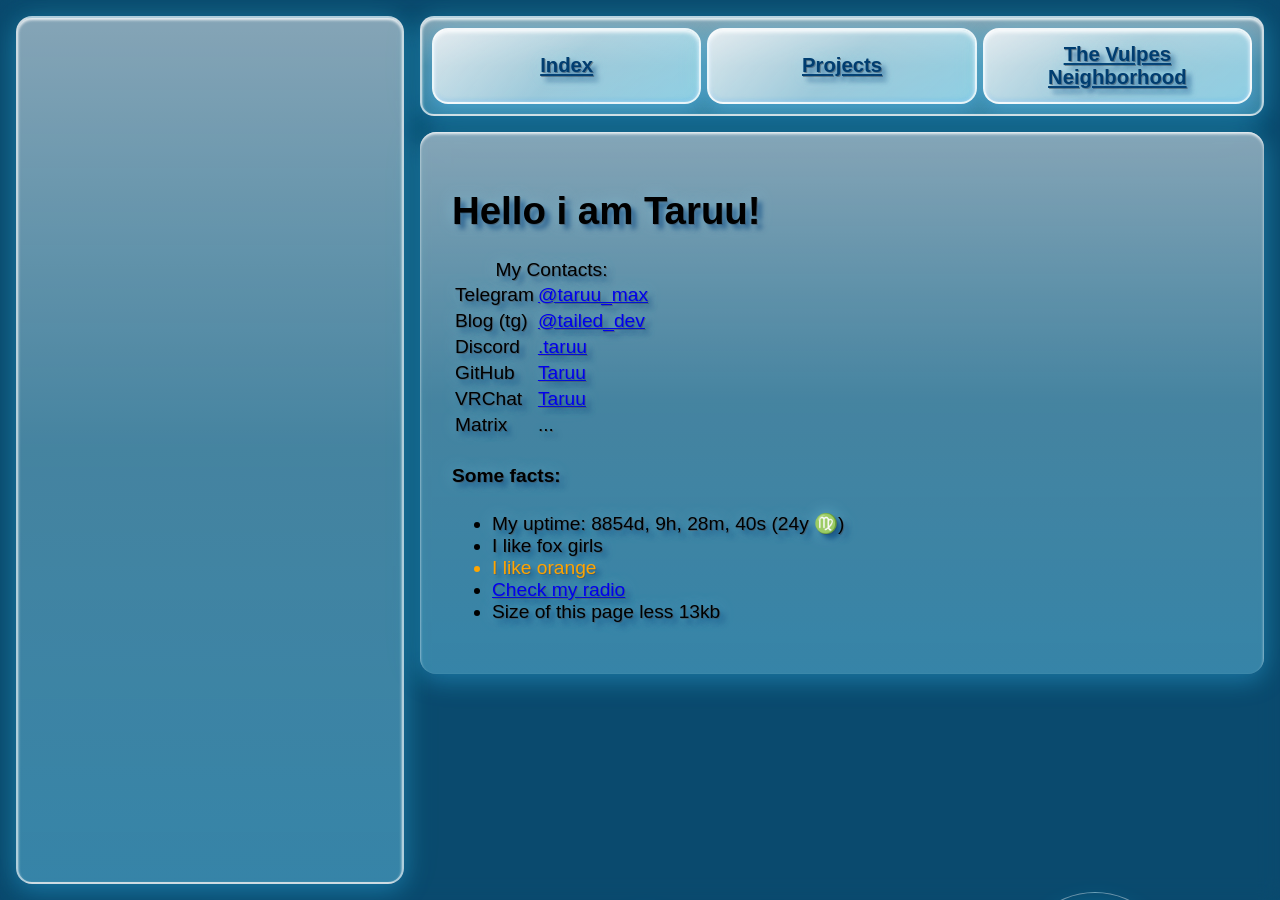
==== minified/index.html @ cde68ecc "making something with projects.html" ====
<!DOCTYPE html><html lang="en"><head><meta charset="UTF-8"><meta name="viewport" content="width=device-width, initial-scale=1.0"><title>Taruu site</title><style> body { margin: 0; font-family: "Segoe UI", Tahoma, sans-serif; background: #0a4a6e url(frutiger_aero.webp) no-repeat; background-size: cover; backdrop-filter: blur(1ex); text-shadow: 5px 5px 5px #003C7899, 0 0 1rem #96E6FF66, #57575794 1px 1px 0; text-decoration-color: #003d70; font-size: 120%; } .head-c { display: flex; height: 100vh; box-sizing: border-box; padding: 1rem; gap: 1rem; } .boxsh { box-shadow: 0 6px 24px #32B4FF59, 0 0 40px #64FFC81A, inset 0 2px 3px #FFFFFFD9; background: linear-gradient(180deg, #FFFFFF80 0%, #B4F0FF59 50%, #78DCFF66 100%); backdrop-filter: blur(20px) saturate(180%); } .side-img { width: 30vw; background: url(logo.svg) center/75% no-repeat, linear-gradient(180deg, #FFFFFF80 0%, #B4F0FF59 50%, #78DCFF66 100%); border: 2px solid #FFFFFF99; border-radius: 1rem; position: relative; overflow: hidden } .main-c { flex: 1; display: flex; flex-direction: column; gap: 1rem; } .navbar { border: 2px solid #FFFFFFA6; border-radius: 14px; padding: 10px; display: flex; gap: 6px; position: relative; overflow: clip; flex-wrap: wrap; justify-content: center; } .navbar a { flex: 1 1 45px; display: flex; align-items: center; justify-content: center; text-align: center; white-space: normal; word-wrap: break-word; position: relative; background: linear-gradient( 135deg, #FFFFFFCC 0%, #DCF8FF99 50%, #B4F0FFB2 100% ); border: 2px solid #FFFFFFCC; border-radius: 1rem; padding: 1vw; font-size: 2ex; color: #003d70; font-weight: 700; box-shadow: 0 4px 15px #50B4FF66, 0 0 30px #96FFDC33, inset 0 2px 4px white, inset 0 -2px 4px #3296FF33; transition: all 0.4s cubic-bezier(0.16, 1, 0.3, 1); overflow: hidden; } .navbar a:hover { transform: translateY(-4px) scale(1.01); box-shadow: 0 8px 25px #64C8FF99, 0 0 50px #B4FFE659, inset 0 2px 4px #fff; } .content-m { border-radius: 1rem; display: flex; justify-content: flex-start; align-items: flex-start; text-align: left; padding: 2rem; } @media (max-width: 600px) { .head-c { flex-direction: column; height: auto; min-height: 100vh; } .navbar { flex-direction: column; } .side-img { width: 100%; height: 15vh; } .content-m { min-height: 300px; } } .aero-bg { position: fixed; inset: 0; z-index: -999; pointer-events: none; overflow: hidden; contain: strict; } .aero-bg i { position: absolute; bottom: -150px; border-radius: 50%; border: 1px solid rgba(255, 255, 255, 0.4); background: radial-gradient(circle at 70% 70%, #00CCFF66 0, transparent 60%); filter: drop-shadow(0 0 8px #00CCFF66); animation: up linear infinite; } .aero-bg i::after { content: ''; position: absolute; top: 5%; left: 15%; width: 70%; height: 40%; border-radius: 50%; background: linear-gradient(#FFFFFF7F, transparent); } @keyframes up { 0% { transform: translate3d(0, 0, 0); opacity: 1; } 50% { opacity: 0.8; } 100% { transform: translate3d(0, -120vh, 0);; opacity: 0; } } </style><script> const f = Math.floor; const mr = Math.random; let s, d, h, m, sc, y, c; setInterval(() => { s = f((new Date() - new Date(1031515200000)) / 1000); d = f(s / 86400); h = f((s % 86400) / 3600); m = f((s % 3600) / 60); sc = s % 60; y = f(d / 365.25); document.getElementById('my-uptime').innerText = `My uptime:\t${d}d, ${h}h, ${m}m, ${sc}s (${y}y ♍)`; }, 1000); document.addEventListener("DOMContentLoaded", () => { h=""; for (let i = 0; i < 30 - (navigator.maxTouchPoints > 0 ? 23 : 0); i++) { c = Math.random() * 100 + 60; h += `<i style="left:${mr() * 100}%;width:${c}px;height:${c}px;animation-duration:${mr() * 10 + 5}s;animation-delay:${mr() * 8 + 1}s"></i>`; } document.body.insertAdjacentHTML('beforeend', `<div class="aero-bg">${h}</div>`); }); </script></head><body><div class="head-c"><div class="side-img boxsh"></div><div class="main-c"><nav class="navbar boxsh"><a href="/">Index</a><a href="/projects.html">Projects</a><a href="/nethood.html">The Vulpes Neighborhood</a></nav><main class="content-m boxsh"><div><h1>Hello i am Taruu!</h1><div><table><caption>My Contacts:</caption><tbody><tr><td>Telegram</td><td><a href="https://t.me/taruu_max" rel="noopener noreferrer" target="_blank"> @taruu_max </a></td></tr><tr><td>Blog (tg)</td><td><a href="https://t.me/s/tailed_dev" rel="noopener noreferrer" target="_blank"> @tailed_dev </a></td></tr><tr><td>Discord</td><td><a href="https://discordapp.com/users/489145337701859328" rel="noopener noreferrer" target="_blank"> .taruu </a></td></tr><tr><td>GitHub</td><td><a href="https://github.com/Taruu" rel="noopener noreferrer" target="_blank">Taruu</a></td></tr><tr><td>VRChat</td><td><a href="https://vrchat.com/home/user/usr_95cbe9a9-f928-4807-8a26-6fffa042ef3b" rel="noopener noreferrer">Taruu</a></td></tr><tr><td>Matrix</td><td> ... </td></tr></tbody></table></div><div><h4>Some facts:</h4><ul><li id="my-uptime"></li><li>I like fox girls</li><li style="color: orange">I like orange</li><li><a target="_blank" href="https://radio.taruu.ru">Check my radio</a></li><li>Size of this page less 13kb</li></ul></div></div></main></div></div></body></html>
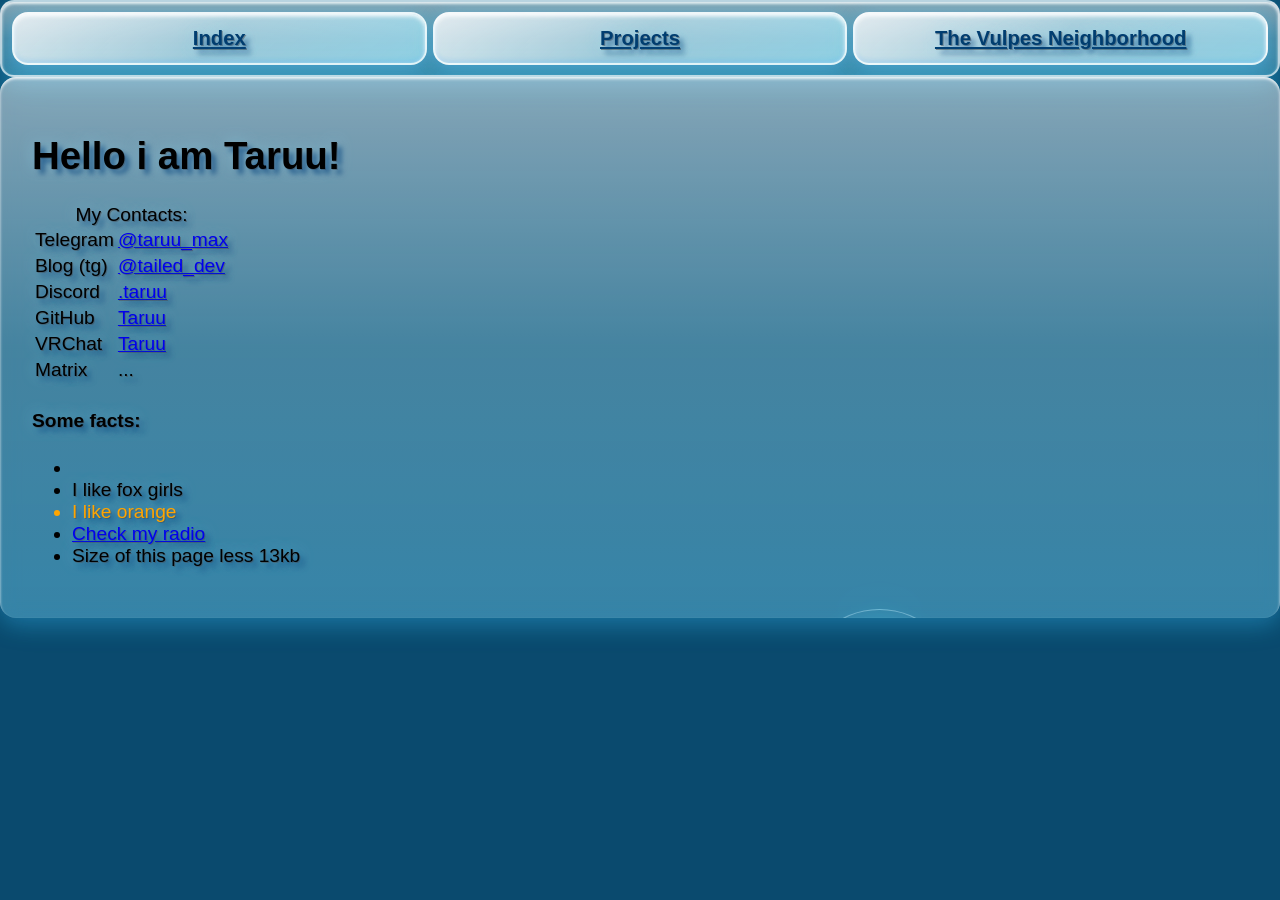
==== commit 0378134a: "some update of code" ====
--- a/minified/index.html
+++ b/minified/index.html
@@ -1 +1 @@
-<!DOCTYPE html><html lang="en"><head><meta charset="UTF-8"><meta name="viewport" content="width=device-width, initial-scale=1.0"><title>Taruu site</title><style> body { margin: 0; font-family: "Segoe UI", Tahoma, sans-serif; background: #0a4a6e url(frutiger_aero.webp) no-repeat; background-size: cover; backdrop-filter: blur(1ex); text-shadow: 5px 5px 5px #003C7899, 0 0 1rem #96E6FF66, #57575794 1px 1px 0; text-decoration-color: #003d70; font-size: 120%; } .head-c { display: flex; height: 100vh; box-sizing: border-box; padding: 1rem; gap: 1rem; } .boxsh { box-shadow: 0 6px 24px #32B4FF59, 0 0 40px #64FFC81A, inset 0 2px 3px #FFFFFFD9; background: linear-gradient(180deg, #FFFFFF80 0%, #B4F0FF59 50%, #78DCFF66 100%); backdrop-filter: blur(20px) saturate(180%); } .side-img { width: 30vw; background: url(logo.svg) center/75% no-repeat, linear-gradient(180deg, #FFFFFF80 0%, #B4F0FF59 50%, #78DCFF66 100%); border: 2px solid #FFFFFF99; border-radius: 1rem; position: relative; overflow: hidden } .main-c { flex: 1; display: flex; flex-direction: column; gap: 1rem; } .navbar { border: 2px solid #FFFFFFA6; border-radius: 14px; padding: 10px; display: flex; gap: 6px; position: relative; overflow: clip; flex-wrap: wrap; justify-content: center; } .navbar a { flex: 1 1 45px; display: flex; align-items: center; justify-content: center; text-align: center; white-space: normal; word-wrap: break-word; position: relative; background: linear-gradient( 135deg, #FFFFFFCC 0%, #DCF8FF99 50%, #B4F0FFB2 100% ); border: 2px solid #FFFFFFCC; border-radius: 1rem; padding: 1vw; font-size: 2ex; color: #003d70; font-weight: 700; box-shadow: 0 4px 15px #50B4FF66, 0 0 30px #96FFDC33, inset 0 2px 4px white, inset 0 -2px 4px #3296FF33; transition: all 0.4s cubic-bezier(0.16, 1, 0.3, 1); overflow: hidden; } .navbar a:hover { transform: translateY(-4px) scale(1.01); box-shadow: 0 8px 25px #64C8FF99, 0 0 50px #B4FFE659, inset 0 2px 4px #fff; } .content-m { border-radius: 1rem; display: flex; justify-content: flex-start; align-items: flex-start; text-align: left; padding: 2rem; } @media (max-width: 600px) { .head-c { flex-direction: column; height: auto; min-height: 100vh; } .navbar { flex-direction: column; } .side-img { width: 100%; height: 15vh; } .content-m { min-height: 300px; } } .aero-bg { position: fixed; inset: 0; z-index: -999; pointer-events: none; overflow: hidden; contain: strict; } .aero-bg i { position: absolute; bottom: -150px; border-radius: 50%; border: 1px solid rgba(255, 255, 255, 0.4); background: radial-gradient(circle at 70% 70%, #00CCFF66 0, transparent 60%); filter: drop-shadow(0 0 8px #00CCFF66); animation: up linear infinite; } .aero-bg i::after { content: ''; position: absolute; top: 5%; left: 15%; width: 70%; height: 40%; border-radius: 50%; background: linear-gradient(#FFFFFF7F, transparent); } @keyframes up { 0% { transform: translate3d(0, 0, 0); opacity: 1; } 50% { opacity: 0.8; } 100% { transform: translate3d(0, -120vh, 0);; opacity: 0; } } </style><script> const f = Math.floor; const mr = Math.random; let s, d, h, m, sc, y, c; setInterval(() => { s = f((new Date() - new Date(1031515200000)) / 1000); d = f(s / 86400); h = f((s % 86400) / 3600); m = f((s % 3600) / 60); sc = s % 60; y = f(d / 365.25); document.getElementById('my-uptime').innerText = `My uptime:\t${d}d, ${h}h, ${m}m, ${sc}s (${y}y ♍)`; }, 1000); document.addEventListener("DOMContentLoaded", () => { h=""; for (let i = 0; i < 30 - (navigator.maxTouchPoints > 0 ? 23 : 0); i++) { c = Math.random() * 100 + 60; h += `<i style="left:${mr() * 100}%;width:${c}px;height:${c}px;animation-duration:${mr() * 10 + 5}s;animation-delay:${mr() * 8 + 1}s"></i>`; } document.body.insertAdjacentHTML('beforeend', `<div class="aero-bg">${h}</div>`); }); </script></head><body><div class="head-c"><div class="side-img boxsh"></div><div class="main-c"><nav class="navbar boxsh"><a href="/">Index</a><a href="/projects.html">Projects</a><a href="/nethood.html">The Vulpes Neighborhood</a></nav><main class="content-m boxsh"><div><h1>Hello i am Taruu!</h1><div><table><caption>My Contacts:</caption><tbody><tr><td>Telegram</td><td><a href="https://t.me/taruu_max" rel="noopener noreferrer" target="_blank"> @taruu_max </a></td></tr><tr><td>Blog (tg)</td><td><a href="https://t.me/s/tailed_dev" rel="noopener noreferrer" target="_blank"> @tailed_dev </a></td></tr><tr><td>Discord</td><td><a href="https://discordapp.com/users/489145337701859328" rel="noopener noreferrer" target="_blank"> .taruu </a></td></tr><tr><td>GitHub</td><td><a href="https://github.com/Taruu" rel="noopener noreferrer" target="_blank">Taruu</a></td></tr><tr><td>VRChat</td><td><a href="https://vrchat.com/home/user/usr_95cbe9a9-f928-4807-8a26-6fffa042ef3b" rel="noopener noreferrer">Taruu</a></td></tr><tr><td>Matrix</td><td> ... </td></tr></tbody></table></div><div><h4>Some facts:</h4><ul><li id="my-uptime"></li><li>I like fox girls</li><li style="color: orange">I like orange</li><li><a target="_blank" href="https://radio.taruu.ru">Check my radio</a></li><li>Size of this page less 13kb</li></ul></div></div></main></div></div></body></html>+<!DOCTYPE html><html lang="en"><head><meta charset="UTF-8"><meta name="viewport" content="width=device-width, initial-scale=1.0"><title>Taruu site</title><style> body { margin: 0; font-family: "Segoe UI", Tahoma, sans-serif; background: #0a4a6e url(frutiger_aero.webp) no-repeat; background-size: cover; backdrop-filter: blur(1ex); text-shadow: 5px 5px 5px #003C7899, 0 0 1rem #96E6FF66, #57575794 1px 1px 0; text-decoration-color: #003d70; font-size: 120%; } .c-h { display: flex; height: 100vh; box-sizing: border-box; padding: 1rem; gap: 1rem; } .boxsh { box-shadow: 0 6px 24px #32B4FF59, 0 0 40px #64FFC81A, inset 0 2px 3px #FFFFFFD9; background: linear-gradient(180deg, #FFFFFF80 0%, #B4F0FF59 50%, #78DCFF66 100%); backdrop-filter: blur(20px) saturate(180%); } .s-img { width: 30vw; background: url(logo.svg) center/75% no-repeat, linear-gradient(180deg, #FFFFFF80 0%, #B4F0FF59 50%, #78DCFF66 100%); border: 2px solid #FFFFFF99; border-radius: 1rem; position: relative; overflow: hidden } .c-v { flex: 1; display: flex; flex-direction: column; gap: 1rem; } .navbar { border: 2px solid #FFFFFFA6; border-radius: 14px; padding: 10px; display: flex; gap: 6px; position: relative; overflow: clip; flex-wrap: wrap; justify-content: center; } .navbar a { flex: 1 1 45px; display: flex; align-items: center; justify-content: center; text-align: center; white-space: normal; word-wrap: break-word; position: relative; background: linear-gradient( 135deg, #FFFFFFCC 0%, #DCF8FF99 50%, #B4F0FFB2 100% ); border: 2px solid #FFFFFFCC; border-radius: 1rem; padding: 1vw; font-size: 2ex; color: #003d70; font-weight: 700; box-shadow: 0 4px 15px #50B4FF66, 0 0 30px #96FFDC33, inset 0 2px 4px white, inset 0 -2px 4px #3296FF33; transition: all 0.4s cubic-bezier(0.16, 1, 0.3, 1); overflow: hidden; } .navbar a:hover { transform: translateY(-4px) scale(1.01); box-shadow: 0 8px 25px #64C8FF99, 0 0 50px #B4FFE659, inset 0 2px 4px #fff; } .content-m { border-radius: 1rem; display: flex; justify-content: flex-start; align-items: flex-start; text-align: left; padding: 2rem; } @media (max-width: 600px) { .c-h { flex-direction: column; height: auto; min-height: 100vh; } .navbar { flex-direction: column; } .s-img { width: 100%; height: 15vh; } .content-m { min-height: 300px; } } .aero-bg { position: fixed; inset: 0; z-index: -999; pointer-events: none; overflow: hidden; contain: strict; } .aero-bg i { position: absolute; bottom: -150px; border-radius: 50%; border: 1px solid rgba(255, 255, 255, 0.4); background: radial-gradient(circle at 70% 70%, #00CCFF66 0, transparent 60%); filter: drop-shadow(0 0 8px #00CCFF66); animation: up linear infinite; } .aero-bg i::after { content: ''; position: absolute; top: 5%; left: 15%; width: 70%; height: 40%; border-radius: 50%; background: linear-gradient(#FFFFFF7F, transparent); } @keyframes up { 0% { transform: translate3d(0, 0, 0); opacity: 1; } 50% { opacity: 0.8; } 100% { transform: translate3d(0, -120vh, 0);; opacity: 0; } } </style><script> const f = Math.floor; const mr = Math.random; let s, d, h, m, sc, y, c; setInterval(() => { s = f((new Date() - new Date(1031515200000)) / 1000); d = f(s / 86400); h = f((s % 86400) / 3600); m = f((s % 3600) / 60); sc = s % 60; y = f(d / 365.25); document.getElementById('my-uptime').innerText = `My uptime:\t${d}d, ${h}h, ${m}m, ${sc}s (${y}y ♍)`; }, 1000); document.addEventListener("DOMContentLoaded", () => { h=""; for (let i = 0; i < 30 - (navigator.maxTouchPoints > 0 ? 23 : 0); i++) { c = Math.random() * 100 + 60; h += `<i style="left:${mr() * 100}%;width:${c}px;height:${c}px;animation-duration:${mr() * 10 + 5}s;animation-delay:${mr() * 8 + 1}s"></i>`; } document.body.insertAdjacentHTML('beforeend', `<div class="aero-bg">${h}</div>`); }); </script></head><body><div class="head-c"><div class="side-img boxsh"></div><div class="main-c"><nav class="navbar boxsh"><a href="/">Index</a><a href="/projects.html">Projects</a><a href="/nethood.html">The Vulpes Neighborhood</a></nav><main class="content-m boxsh"><div><h1>Hello i am Taruu!</h1><div><table><caption>My Contacts:</caption><tbody><tr><td>Telegram</td><td><a href="https://t.me/taruu_max" rel="noopener noreferrer" target="_blank"> @taruu_max </a></td></tr><tr><td>Blog (tg)</td><td><a href="https://t.me/s/tailed_dev" rel="noopener noreferrer" target="_blank"> @tailed_dev </a></td></tr><tr><td>Discord</td><td><a href="https://discordapp.com/users/489145337701859328" rel="noopener noreferrer" target="_blank"> .taruu </a></td></tr><tr><td>GitHub</td><td><a href="https://github.com/Taruu" rel="noopener noreferrer" target="_blank">Taruu</a></td></tr><tr><td>VRChat</td><td><a href="https://vrchat.com/home/user/usr_95cbe9a9-f928-4807-8a26-6fffa042ef3b" rel="noopener noreferrer">Taruu</a></td></tr><tr><td>Matrix</td><td> ... </td></tr></tbody></table></div><div><h4>Some facts:</h4><ul><li id="my-uptime"></li><li>I like fox girls</li><li style="color: orange">I like orange</li><li><a target="_blank" href="https://radio.taruu.ru">Check my radio</a></li><li>Size of this page less 13kb</li></ul></div></div></main></div></div></body></html>
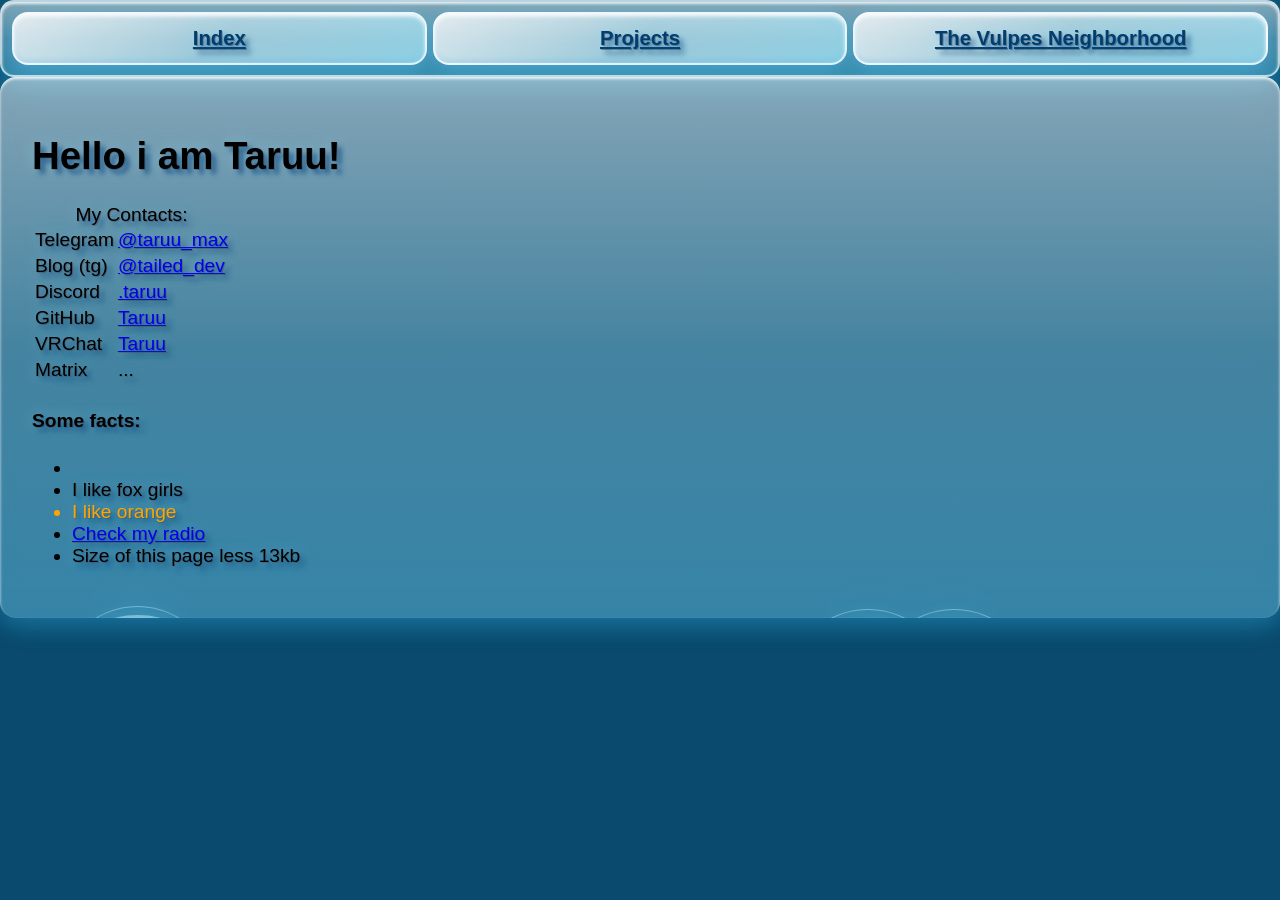
==== commit 843d5557: "some fixes?" ====
--- a/minified/index.html
+++ b/minified/index.html
@@ -1 +1 @@
-<!DOCTYPE html><html lang="en"><head><meta charset="UTF-8"><meta name="viewport" content="width=device-width, initial-scale=1.0"><title>Taruu site</title><style> body { margin: 0; font-family: "Segoe UI", Tahoma, sans-serif; background: #0a4a6e url(frutiger_aero.webp) no-repeat; background-size: cover; backdrop-filter: blur(1ex); text-shadow: 5px 5px 5px #003C7899, 0 0 1rem #96E6FF66, #57575794 1px 1px 0; text-decoration-color: #003d70; font-size: 120%; } .c-h { display: flex; height: 100vh; box-sizing: border-box; padding: 1rem; gap: 1rem; } .boxsh { box-shadow: 0 6px 24px #32B4FF59, 0 0 40px #64FFC81A, inset 0 2px 3px #FFFFFFD9; background: linear-gradient(180deg, #FFFFFF80 0%, #B4F0FF59 50%, #78DCFF66 100%); backdrop-filter: blur(20px) saturate(180%); } .s-img { width: 30vw; background: url(logo.svg) center/75% no-repeat, linear-gradient(180deg, #FFFFFF80 0%, #B4F0FF59 50%, #78DCFF66 100%); border: 2px solid #FFFFFF99; border-radius: 1rem; position: relative; overflow: hidden } .c-v { flex: 1; display: flex; flex-direction: column; gap: 1rem; } .navbar { border: 2px solid #FFFFFFA6; border-radius: 14px; padding: 10px; display: flex; gap: 6px; position: relative; overflow: clip; flex-wrap: wrap; justify-content: center; } .navbar a { flex: 1 1 45px; display: flex; align-items: center; justify-content: center; text-align: center; white-space: normal; word-wrap: break-word; position: relative; background: linear-gradient( 135deg, #FFFFFFCC 0%, #DCF8FF99 50%, #B4F0FFB2 100% ); border: 2px solid #FFFFFFCC; border-radius: 1rem; padding: 1vw; font-size: 2ex; color: #003d70; font-weight: 700; box-shadow: 0 4px 15px #50B4FF66, 0 0 30px #96FFDC33, inset 0 2px 4px white, inset 0 -2px 4px #3296FF33; transition: all 0.4s cubic-bezier(0.16, 1, 0.3, 1); overflow: hidden; } .navbar a:hover { transform: translateY(-4px) scale(1.01); box-shadow: 0 8px 25px #64C8FF99, 0 0 50px #B4FFE659, inset 0 2px 4px #fff; } .content-m { border-radius: 1rem; display: flex; justify-content: flex-start; align-items: flex-start; text-align: left; padding: 2rem; } @media (max-width: 600px) { .c-h { flex-direction: column; height: auto; min-height: 100vh; } .navbar { flex-direction: column; } .s-img { width: 100%; height: 15vh; } .content-m { min-height: 300px; } } .aero-bg { position: fixed; inset: 0; z-index: -999; pointer-events: none; overflow: hidden; contain: strict; } .aero-bg i { position: absolute; bottom: -150px; border-radius: 50%; border: 1px solid rgba(255, 255, 255, 0.4); background: radial-gradient(circle at 70% 70%, #00CCFF66 0, transparent 60%); filter: drop-shadow(0 0 8px #00CCFF66); animation: up linear infinite; } .aero-bg i::after { content: ''; position: absolute; top: 5%; left: 15%; width: 70%; height: 40%; border-radius: 50%; background: linear-gradient(#FFFFFF7F, transparent); } @keyframes up { 0% { transform: translate3d(0, 0, 0); opacity: 1; } 50% { opacity: 0.8; } 100% { transform: translate3d(0, -120vh, 0);; opacity: 0; } } </style><script> const f = Math.floor; const mr = Math.random; let s, d, h, m, sc, y, c; setInterval(() => { s = f((new Date() - new Date(1031515200000)) / 1000); d = f(s / 86400); h = f((s % 86400) / 3600); m = f((s % 3600) / 60); sc = s % 60; y = f(d / 365.25); document.getElementById('my-uptime').innerText = `My uptime:\t${d}d, ${h}h, ${m}m, ${sc}s (${y}y ♍)`; }, 1000); document.addEventListener("DOMContentLoaded", () => { h=""; for (let i = 0; i < 30 - (navigator.maxTouchPoints > 0 ? 23 : 0); i++) { c = Math.random() * 100 + 60; h += `<i style="left:${mr() * 100}%;width:${c}px;height:${c}px;animation-duration:${mr() * 10 + 5}s;animation-delay:${mr() * 8 + 1}s"></i>`; } document.body.insertAdjacentHTML('beforeend', `<div class="aero-bg">${h}</div>`); }); </script></head><body><div class="head-c"><div class="side-img boxsh"></div><div class="main-c"><nav class="navbar boxsh"><a href="/">Index</a><a href="/projects.html">Projects</a><a href="/nethood.html">The Vulpes Neighborhood</a></nav><main class="content-m boxsh"><div><h1>Hello i am Taruu!</h1><div><table><caption>My Contacts:</caption><tbody><tr><td>Telegram</td><td><a href="https://t.me/taruu_max" rel="noopener noreferrer" target="_blank"> @taruu_max </a></td></tr><tr><td>Blog (tg)</td><td><a href="https://t.me/s/tailed_dev" rel="noopener noreferrer" target="_blank"> @tailed_dev </a></td></tr><tr><td>Discord</td><td><a href="https://discordapp.com/users/489145337701859328" rel="noopener noreferrer" target="_blank"> .taruu </a></td></tr><tr><td>GitHub</td><td><a href="https://github.com/Taruu" rel="noopener noreferrer" target="_blank">Taruu</a></td></tr><tr><td>VRChat</td><td><a href="https://vrchat.com/home/user/usr_95cbe9a9-f928-4807-8a26-6fffa042ef3b" rel="noopener noreferrer">Taruu</a></td></tr><tr><td>Matrix</td><td> ... </td></tr></tbody></table></div><div><h4>Some facts:</h4><ul><li id="my-uptime"></li><li>I like fox girls</li><li style="color: orange">I like orange</li><li><a target="_blank" href="https://radio.taruu.ru">Check my radio</a></li><li>Size of this page less 13kb</li></ul></div></div></main></div></div></body></html>+<!DOCTYPE html><html lang="en"><head><meta charset="UTF-8"><meta name="viewport" content="width=device-width, initial-scale=1.0"><title>Taruu site</title><style> body { margin: 0; font-family: "Segoe UI", Tahoma, sans-serif; background: #0a4a6e url(frutiger_aero.webp) no-repeat; background-size: cover; backdrop-filter: blur(1ex); text-shadow: 5px 5px 5px #003C7899, 0 0 1rem #96E6FF66, #57575794 1px 1px 0; text-decoration-color: #003d70; font-size: 120%; } .c-h { display: flex; height: 100vh; box-sizing: border-box; padding: 1rem; gap: 1rem; } .boxsh { box-shadow: 0 6px 24px #32B4FF59, 0 0 40px #64FFC81A, inset 0 2px 3px #FFFFFFD9; background: linear-gradient(180deg, #FFFFFF80 0%, #B4F0FF59 50%, #78DCFF66 100%); backdrop-filter: blur(20px) saturate(180%); } .img-block-shadowed { width: 30vw; background: url(logo.svg) center/75% no-repeat, linear-gradient(180deg, #FFFFFF80 0%, #B4F0FF59 50%, #78DCFF66 100%); border: 2px solid #FFFFFF99; border-radius: 1rem; position: relative; overflow: hidden } .c-v { flex: 1; display: flex; flex-direction: column; gap: 1rem; } .navbar { border: 2px solid #FFFFFFA6; border-radius: 14px; padding: 10px; display: flex; gap: 6px; position: relative; overflow: clip; flex-wrap: wrap; justify-content: center; } .navbar a { flex: 1 1 45px; display: flex; align-items: center; justify-content: center; text-align: center; white-space: normal; word-wrap: break-word; position: relative; background: linear-gradient( 135deg, #FFFFFFCC 0%, #DCF8FF99 50%, #B4F0FFB2 100% ); border: 2px solid #FFFFFFCC; border-radius: 1rem; padding: 1vw; font-size: 2ex; color: #003d70; font-weight: 700; box-shadow: 0 4px 15px #50B4FF66, 0 0 30px #96FFDC33, inset 0 2px 4px white, inset 0 -2px 4px #3296FF33; transition: all 0.4s cubic-bezier(0.16, 1, 0.3, 1); overflow: hidden; } .navbar a:hover { transform: translateY(-4px) scale(1.01); box-shadow: 0 8px 25px #64C8FF99, 0 0 50px #B4FFE659, inset 0 2px 4px #fff; } .content-m { border-radius: 1rem; display: flex; justify-content: flex-start; align-items: flex-start; text-align: left; padding: 2rem; } @media (max-width: 600px) { .c-h { flex-direction: column; height: auto; min-height: 100vh; } .navbar { flex-direction: column; } .img-block-shadowed { width: 100%; height: 15vh; } .content-m { min-height: 300px; } } .aero-bg { position: fixed; inset: 0; z-index: -999; pointer-events: none; overflow: hidden; contain: strict; } .aero-bg i { position: absolute; bottom: -150px; border-radius: 50%; border: 1px solid rgba(255, 255, 255, 0.4); background: radial-gradient(circle at 70% 70%, #00CCFF66 0, transparent 60%); filter: drop-shadow(0 0 8px #00CCFF66); animation: up linear infinite; } .aero-bg i::after { content: ''; position: absolute; top: 5%; left: 15%; width: 70%; height: 40%; border-radius: 50%; background: linear-gradient(#FFFFFF7F, transparent); } @keyframes up { 0% { transform: translate3d(0, 0, 0); opacity: 1; } 50% { opacity: 0.8; } 100% { transform: translate3d(0, -120vh, 0);; opacity: 0; } } </style><script> const f = Math.floor; const mr = Math.random; let s, d, h, m, sc, y, c; setInterval(() => { s = f((new Date() - new Date(1031515200000)) / 1000); d = f(s / 86400); h = f((s % 86400) / 3600); m = f((s % 3600) / 60); sc = s % 60; y = f(d / 365.25); document.getElementById('my-uptime').innerText = `My uptime:\t${d}d, ${h}h, ${m}m, ${sc}s (${y}y ♍)`; }, 1000); document.addEventListener("DOMContentLoaded", () => { h=""; for (let i = 0; i < 30 - (navigator.maxTouchPoints > 0 ? 23 : 0); i++) { c = Math.random() * 100 + 60; h += `<i style="left:${mr() * 100}%;width:${c}px;height:${c}px;animation-duration:${mr() * 10 + 5}s;animation-delay:${mr() * 8 + 1}s"></i>`; } document.body.insertAdjacentHTML('beforeend', `<div class="aero-bg">${h}</div>`); }); </script></head><body><div class="head-c"><div class="side-img boxsh"></div><div class="main-c"><nav class="navbar boxsh"><a href="/">Index</a><a href="/projects.html">Projects</a><a href="/nethood.html">The Vulpes Neighborhood</a></nav><main class="content-m boxsh"><div><h1>Hello i am Taruu!</h1><div><table><caption>My Contacts:</caption><tbody><tr><td>Telegram</td><td><a href="https://t.me/taruu_max" rel="noopener noreferrer" target="_blank"> @taruu_max </a></td></tr><tr><td>Blog (tg)</td><td><a href="https://t.me/s/tailed_dev" rel="noopener noreferrer" target="_blank"> @tailed_dev </a></td></tr><tr><td>Discord</td><td><a href="https://discordapp.com/users/489145337701859328" rel="noopener noreferrer" target="_blank"> .taruu </a></td></tr><tr><td>GitHub</td><td><a href="https://github.com/Taruu" rel="noopener noreferrer" target="_blank">Taruu</a></td></tr><tr><td>VRChat</td><td><a href="https://vrchat.com/home/user/usr_95cbe9a9-f928-4807-8a26-6fffa042ef3b" rel="noopener noreferrer">Taruu</a></td></tr><tr><td>Matrix</td><td> ... </td></tr></tbody></table></div><div><h4>Some facts:</h4><ul><li id="my-uptime"></li><li>I like fox girls</li><li style="color: orange">I like orange</li><li><a target="_blank" href="https://radio.taruu.ru">Check my radio</a></li><li>Size of this page less 13kb</li></ul></div></div></main></div></div></body></html>
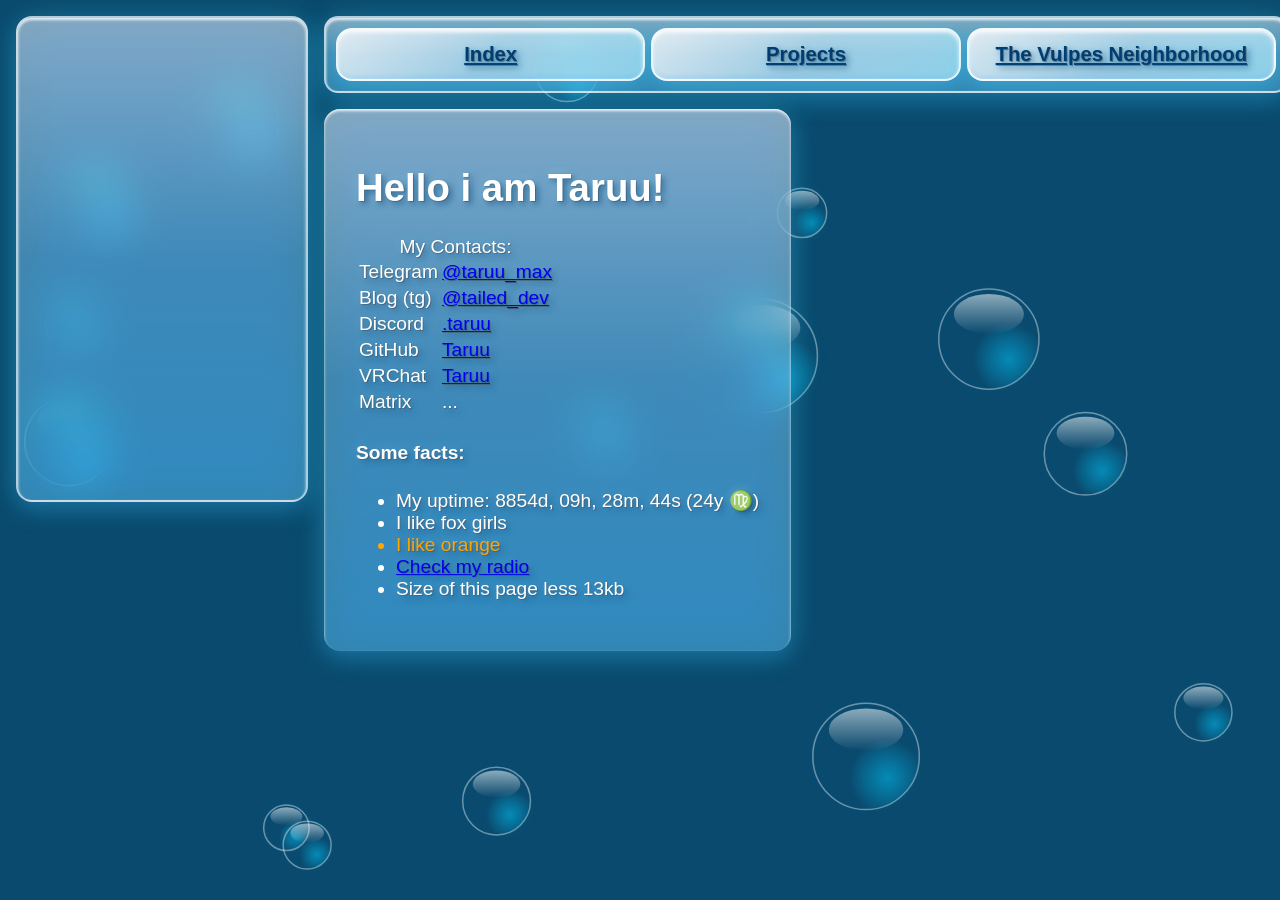
==== commit f29f6ef7: "not lagging on firefox i hate webdevs" ====
--- a/minified/index.html
+++ b/minified/index.html
@@ -1 +1,500 @@
-<!DOCTYPE html><html lang="en"><head><meta charset="UTF-8"><meta name="viewport" content="width=device-width, initial-scale=1.0"><title>Taruu site</title><style> body { margin: 0; font-family: "Segoe UI", Tahoma, sans-serif; background: #0a4a6e url(frutiger_aero.webp) no-repeat; background-size: cover; backdrop-filter: blur(1ex); text-shadow: 5px 5px 5px #003C7899, 0 0 1rem #96E6FF66, #57575794 1px 1px 0; text-decoration-color: #003d70; font-size: 120%; } .c-h { display: flex; height: 100vh; box-sizing: border-box; padding: 1rem; gap: 1rem; } .boxsh { box-shadow: 0 6px 24px #32B4FF59, 0 0 40px #64FFC81A, inset 0 2px 3px #FFFFFFD9; background: linear-gradient(180deg, #FFFFFF80 0%, #B4F0FF59 50%, #78DCFF66 100%); backdrop-filter: blur(20px) saturate(180%); } .img-block-shadowed { width: 30vw; background: url(logo.svg) center/75% no-repeat, linear-gradient(180deg, #FFFFFF80 0%, #B4F0FF59 50%, #78DCFF66 100%); border: 2px solid #FFFFFF99; border-radius: 1rem; position: relative; overflow: hidden } .c-v { flex: 1; display: flex; flex-direction: column; gap: 1rem; } .navbar { border: 2px solid #FFFFFFA6; border-radius: 14px; padding: 10px; display: flex; gap: 6px; position: relative; overflow: clip; flex-wrap: wrap; justify-content: center; } .navbar a { flex: 1 1 45px; display: flex; align-items: center; justify-content: center; text-align: center; white-space: normal; word-wrap: break-word; position: relative; background: linear-gradient( 135deg, #FFFFFFCC 0%, #DCF8FF99 50%, #B4F0FFB2 100% ); border: 2px solid #FFFFFFCC; border-radius: 1rem; padding: 1vw; font-size: 2ex; color: #003d70; font-weight: 700; box-shadow: 0 4px 15px #50B4FF66, 0 0 30px #96FFDC33, inset 0 2px 4px white, inset 0 -2px 4px #3296FF33; transition: all 0.4s cubic-bezier(0.16, 1, 0.3, 1); overflow: hidden; } .navbar a:hover { transform: translateY(-4px) scale(1.01); box-shadow: 0 8px 25px #64C8FF99, 0 0 50px #B4FFE659, inset 0 2px 4px #fff; } .content-m { border-radius: 1rem; display: flex; justify-content: flex-start; align-items: flex-start; text-align: left; padding: 2rem; } @media (max-width: 600px) { .c-h { flex-direction: column; height: auto; min-height: 100vh; } .navbar { flex-direction: column; } .img-block-shadowed { width: 100%; height: 15vh; } .content-m { min-height: 300px; } } .aero-bg { position: fixed; inset: 0; z-index: -999; pointer-events: none; overflow: hidden; contain: strict; } .aero-bg i { position: absolute; bottom: -150px; border-radius: 50%; border: 1px solid rgba(255, 255, 255, 0.4); background: radial-gradient(circle at 70% 70%, #00CCFF66 0, transparent 60%); filter: drop-shadow(0 0 8px #00CCFF66); animation: up linear infinite; } .aero-bg i::after { content: ''; position: absolute; top: 5%; left: 15%; width: 70%; height: 40%; border-radius: 50%; background: linear-gradient(#FFFFFF7F, transparent); } @keyframes up { 0% { transform: translate3d(0, 0, 0); opacity: 1; } 50% { opacity: 0.8; } 100% { transform: translate3d(0, -120vh, 0);; opacity: 0; } } </style><script> const f = Math.floor; const mr = Math.random; let s, d, h, m, sc, y, c; setInterval(() => { s = f((new Date() - new Date(1031515200000)) / 1000); d = f(s / 86400); h = f((s % 86400) / 3600); m = f((s % 3600) / 60); sc = s % 60; y = f(d / 365.25); document.getElementById('my-uptime').innerText = `My uptime:\t${d}d, ${h}h, ${m}m, ${sc}s (${y}y ♍)`; }, 1000); document.addEventListener("DOMContentLoaded", () => { h=""; for (let i = 0; i < 30 - (navigator.maxTouchPoints > 0 ? 23 : 0); i++) { c = Math.random() * 100 + 60; h += `<i style="left:${mr() * 100}%;width:${c}px;height:${c}px;animation-duration:${mr() * 10 + 5}s;animation-delay:${mr() * 8 + 1}s"></i>`; } document.body.insertAdjacentHTML('beforeend', `<div class="aero-bg">${h}</div>`); }); </script></head><body><div class="head-c"><div class="side-img boxsh"></div><div class="main-c"><nav class="navbar boxsh"><a href="/">Index</a><a href="/projects.html">Projects</a><a href="/nethood.html">The Vulpes Neighborhood</a></nav><main class="content-m boxsh"><div><h1>Hello i am Taruu!</h1><div><table><caption>My Contacts:</caption><tbody><tr><td>Telegram</td><td><a href="https://t.me/taruu_max" rel="noopener noreferrer" target="_blank"> @taruu_max </a></td></tr><tr><td>Blog (tg)</td><td><a href="https://t.me/s/tailed_dev" rel="noopener noreferrer" target="_blank"> @tailed_dev </a></td></tr><tr><td>Discord</td><td><a href="https://discordapp.com/users/489145337701859328" rel="noopener noreferrer" target="_blank"> .taruu </a></td></tr><tr><td>GitHub</td><td><a href="https://github.com/Taruu" rel="noopener noreferrer" target="_blank">Taruu</a></td></tr><tr><td>VRChat</td><td><a href="https://vrchat.com/home/user/usr_95cbe9a9-f928-4807-8a26-6fffa042ef3b" rel="noopener noreferrer">Taruu</a></td></tr><tr><td>Matrix</td><td> ... </td></tr></tbody></table></div><div><h4>Some facts:</h4><ul><li id="my-uptime"></li><li>I like fox girls</li><li style="color: orange">I like orange</li><li><a target="_blank" href="https://radio.taruu.ru">Check my radio</a></li><li>Size of this page less 13kb</li></ul></div></div></main></div></div></body></html>+<!DOCTYPE html>
+<html lang="en">
+<head>
+    <meta charset="UTF-8">
+    <meta name="viewport" content="width=device-width, initial-scale=1.0">
+    <title>Taruu site</title>
+    <style>
+        :root {
+            /* Base Colors */
+            --bg-b: #0a4a6e;
+            --text-blue: #003d70;
+
+            /* Translucent Whites (Glass Edges & Highlights) */
+            --w-85: #ffffffd9;
+            --w-80: #ffffffcc;
+            --w-60: #ffffff99;
+            --w-50: #ffffff80;
+            --w-40: #ffffff66;
+
+            /* Glassmorphism Gradients */
+            --gbl: #b4f0ff59;
+            --gbm: #b4f0ffb2;
+            --gbd: #78dcff66;
+            --gcl: #dcf8ff99;
+
+            /* Text Shadows & Glows */
+            --sbd: #003d7099;
+            --sg: #57575794;
+            --gc: #96e6ff66;
+            --bc: #00ccff66;
+
+            /* Blue Box Shadows */
+            --sb-20: #3296ff33;
+            --sb-40: #32b4ff59;
+            --sb-60: #32b4ff99;
+
+            /* Mint/Cyan Box Shadow Glows */
+            --gm-10: #64ffc81a;
+            --gm-20: #64ffc833;
+            --gm-40: #64ffc866;
+        }
+
+        body {
+            margin: 0;
+            font-family: "Segoe UI", Tahoma, sans-serif;
+            background-color: var(--bg-b);
+            color: #ffffff;
+            text-decoration-color: var(--text-blue);
+            font-size: 120%;
+            min-height: 100vh;
+            position: relative;
+            overflow-x: hidden;
+        }
+
+        /* Hardware-accelerated background layer */
+        body::before {
+            content: "";
+            position: fixed;
+            inset: 0;
+            background: var(--bg-b) url(fa.webp) no-repeat;
+            background-size: cover;
+            filter: blur(10px);
+            z-index: -1000;
+            transform: scale(1.05); /* Prevents white margins at edge of screen due to blur */
+            pointer-events: none;
+        }
+
+        /* Targeted glowing text aesthetics to improve overall paint performance */
+        .content-m, .navbar a, h1, h4, caption, td, li {
+            text-shadow: 3px 3px 6px var(--sbd), 0 0 10px var(--gc), var(--sg) 1px 1px 0;
+        }
+
+        .c-h {
+            display: flex;
+            box-sizing: border-box;
+            padding: 1rem;
+            gap: 1rem;
+            position: relative;
+            z-index: 1;
+        }
+
+        .c-v {
+            display: flex;
+            flex-direction: column;
+            gap: 1rem;
+            width: 100%;
+        }
+
+        .boxsh {
+            box-shadow: 0 6px 24px var(--sb-40), 0 0 40px var(--gm-10), inset 0 2px 3px var(--w-85);
+            background: linear-gradient(180deg, var(--w-50) 0%, var(--gbl) 50%, var(--gbd) 100%);
+            backdrop-filter: blur(20px) saturate(180%);
+            -webkit-backdrop-filter: blur(20px) saturate(180%);
+        }
+
+        .img-block-shadowed {
+            background: url(logo.svg) center/75% no-repeat, linear-gradient(180deg, var(--w-50) 0%, var(--gbl) 50%, var(--gbd) 100%);
+            border: 2px solid var(--w-60);
+            min-width: 20vw;
+            min-height: 50vh;
+            border-radius: 1rem;
+            height: fit-content;
+            position: relative;
+            overflow: hidden;
+            padding: 1rem;
+        }
+
+        .navbar {
+            border: 2px solid var(--w-60);
+            border-radius: 14px;
+            padding: 10px;
+            display: flex;
+            gap: 6px;
+            position: relative;
+            overflow: clip;
+            flex-wrap: wrap;
+            justify-content: center;
+            width: 100%;
+        }
+
+        .navbar a {
+            flex: 1 1 45px;
+            display: flex;
+            align-items: center;
+            justify-content: center;
+            text-align: center;
+            white-space: normal;
+            word-wrap: break-word;
+            position: relative;
+            background: linear-gradient(
+                    135deg,
+                    var(--w-80) 0%,
+                    var(--gcl) 50%,
+                    var(--gbm) 100%
+            );
+            border: 2px solid var(--w-80);
+            border-radius: 1rem;
+            padding: 1vw;
+            font-size: 2ex;
+            color: var(--text-blue);
+            font-weight: 700;
+            box-shadow: 0 4px 15px var(--sb-40),
+            0 0 30px var(--gm-20),
+            inset 0 2px 4px white,
+            inset 0 -2px 4px var(--sb-20);
+            transition: all 0.4s cubic-bezier(0.16, 1, 0.3, 1);
+            overflow: hidden;
+        }
+
+        .navbar a:hover {
+            transform: translateY(-4px) scale(1.01);
+            box-shadow: 0 8px 25px var(--sb-60),
+            0 0 50px var(--gm-40),
+            inset 0 2px 4px white;
+        }
+
+        .content-m {
+            border-radius: 1rem;
+            display: flex;
+            justify-content: flex-start;
+            align-items: flex-start;
+            text-align: left;
+            padding: 2rem;
+            width: fit-content;
+        }
+
+        @media (max-width: 600px) {
+            .c-h {
+                flex-direction: column;
+                height: auto;
+                min-height: 100vh;
+            }
+
+            .navbar {
+                flex-direction: column;
+            }
+
+            .img-block-shadowed {
+                min-height: 15vh;
+            }
+
+            .content-m {
+                min-height: 300px;
+            }
+        }
+
+        .aero-bg {
+            position: fixed;
+            inset: 0;
+            z-index: -999;
+            pointer-events: none;
+            overflow: hidden;
+            contain: strict;
+        }
+
+        .aero-bg canvas {
+            position: absolute;
+            left: 0;
+            top: 0;
+            width: 100vw;
+            height: 100vh;
+            display: block;
+        }
+    </style>
+    <script>
+        // System Uptime Script
+        let s, d, h, m, sc, y, p, f;
+        p = (num) => num.toString().padStart(2, '0');
+        f = Math.floor;
+
+        setInterval(() => {
+            s = f((new Date() - new Date(1031515200000)) / 1000);
+            d = f(s / 86400);
+            h = f((s % 86400) / 3600);
+            m = f((s % 3600) / 60);
+            sc = s % 60;
+            y = f(d / 365.25);
+            const el = document.getElementById('my-uptime');
+            if (el) {
+                el.innerText = `My uptime:\t${d}d, ${p(h)}h, ${p(m)}m, ${p(sc)}s (${y}y ♍)`;
+            }
+        }, 1000);
+
+        // Interactive Audio Synthesizer Pop Sound Generator [20]
+        let audioCtx;
+        function playPopSound() {
+            if (!audioCtx) {
+                audioCtx = new (window.AudioContext || window.webkitAudioContext)();
+            }
+            if (audioCtx.state === 'suspended') {
+                audioCtx.resume();
+            }
+            try {
+                const osc = audioCtx.createOscillator();
+                const gain = audioCtx.createGain();
+
+                osc.type = 'sine';
+                // Fast pitch frequency ramp simulating a wet pop [20]
+                osc.frequency.setValueAtTime(150, audioCtx.currentTime);
+                osc.frequency.exponentialRampToValueAtTime(800, audioCtx.currentTime + 0.08);
+
+                gain.gain.setValueAtTime(0.12, audioCtx.currentTime);
+                gain.gain.exponentialRampToValueAtTime(0.01, audioCtx.currentTime + 0.08);
+
+                osc.connect(gain);
+                gain.connect(audioCtx.destination);
+
+                osc.start();
+                osc.stop(audioCtx.currentTime + 0.08);
+            } catch (e) {
+                console.warn("Audio Context blocked or unsupported by browser context");
+            }
+        }
+
+        // Hardware-Accelerated Dynamic Bubble and Splat Engine
+        addEventListener("DOMContentLoaded", () => {
+            const d = document, b = d.body;
+            const g = b.appendChild(d.createElement("div"));
+            g.className = "aero-bg";
+            const c = g.appendChild(d.createElement("canvas"));
+            const x = c.getContext("2d");
+
+            let bubbles = [];
+            let particles = []; // Droplet splash arrays [20]
+            const count = navigator.maxTouchPoints ? 8 : 16;
+
+            // Dynamic Splat droplet particle class [20]
+            class PopParticle {
+                constructor(x, y) {
+                    this.x = x;
+                    this.y = y;
+                    this.vx = (Math.random() - 0.5) * 6;
+                    this.vy = (Math.random() - 0.5) * 6 - 2;
+                    this.radius = Math.random() * 3 + 1;
+                    this.alpha = 1;
+                }
+                update() {
+                    this.x += this.vx;
+                    this.y += this.vy;
+                    this.vy += 0.15; // Simulated gravity pull [20]
+                    this.alpha -= 0.035; // Fade-out factor [20]
+                }
+                draw() {
+                    x.save();
+                    x.globalAlpha = this.alpha;
+                    x.fillStyle = 'rgba(255, 255, 255, 0.85)';
+                    x.beginPath();
+                    x.arc(this.x, this.y, this.radius, 0, Math.PI * 2);
+                    x.fill();
+                    x.restore();
+                }
+            }
+
+            class Bubble {
+                constructor(spawnAtBottom = false) {
+                    this.r = Math.random() * 40 + 20;
+                    this.x = Math.random() * c.width;
+                    this.y = spawnAtBottom ? c.height + this.r + Math.random() * 50 : Math.random() * c.height;
+                    this.vy = -(Math.random() * 1.2 + 0.4);
+                    this.wobble = Math.random() * 100;
+                    this.wobbleSpeed = Math.random() * 0.02 + 0.01;
+                    this.wobbleRange = Math.random() * 0.8 + 0.2;
+                }
+
+                update() {
+                    this.y += this.vy;
+                    this.wobble += this.wobbleSpeed;
+                    this.x += Math.sin(this.wobble) * this.wobbleRange;
+
+                    // Reset position when bubble floats out of view [20]
+                    if (this.y < -this.r) {
+                        this.y = c.height + this.r + Math.random() * 20;
+                        this.x = Math.random() * c.width;
+                    }
+                }
+
+                draw() {
+                    const bx = this.x, y = this.y, r = this.r;
+                    x.save();
+
+                    // Bubble Outer Rim/Glow
+                    x.shadowColor = "#0cf6";
+                    x.shadowBlur = 10;
+                    x.beginPath();
+                    x.arc(bx, y, r, 0, Math.PI * 2);
+                    x.strokeStyle = "#fff6";
+                    x.lineWidth = 1.5;
+                    x.stroke();
+
+                    // Radial Gradient Core [20]
+                    const ox = bx + r * .4, oy = y + r * .4;
+                    const rg = x.createRadialGradient(ox, oy, 0, ox, oy, r * 1.2);
+                    rg.addColorStop(0, "#0cf6");
+                    rg.addColorStop(.6, "#0cf0");
+                    x.fillStyle = rg;
+                    x.fill();
+
+                    // Remove shadows before drawing the gloss highlight to maximize rendering speeds
+                    x.shadowColor = "transparent";
+                    x.shadowBlur = 0;
+
+                    // Specular Linear highlight [20]
+                    const lg = x.createLinearGradient(bx, y - .9 * r, bx, y - .1 * r);
+                    lg.addColorStop(0, "#fff8");
+                    lg.addColorStop(1, "#fff0");
+                    x.beginPath();
+                    x.ellipse(bx, y - .5 * r, .7 * r, .4 * r, 0, 0, Math.PI * 2);
+                    x.fillStyle = lg;
+                    x.fill();
+
+                    x.restore();
+                }
+            }
+
+            const resize = () => {
+                c.width = window.innerWidth;
+                c.height = window.innerHeight;
+                if (bubbles.length === 0) {
+                    for (let i = 0; i < count; i++) {
+                        bubbles.push(new Bubble(false));
+                    }
+                }
+            };
+
+            const animate = () => {
+                x.clearRect(0, 0, c.width, c.height);
+
+                // Update and render bubbles [20]
+                for (let i = 0; i < bubbles.length; i++) {
+                    bubbles[i].update();
+                    bubbles[i].draw();
+                }
+
+                // Update and render splash particles [20]
+                for (let i = particles.length - 1; i >= 0; i--) {
+                    const p = particles[i];
+                    p.update();
+                    p.draw();
+                    if (p.alpha <= 0) {
+                        particles.splice(i, 1);
+                    }
+                }
+
+                requestAnimationFrame(animate);
+            };
+
+            // Hit coordinates matching mechanics [20]
+            const handlePopCheck = (clientX, clientY) => {
+                for (let i = bubbles.length - 1; i >= 0; i--) {
+                    const b = bubbles[i];
+                    const distance = Math.hypot(b.x - clientX, b.y - clientY);
+                    if (distance <= b.r) {
+                        // Generate splashing burst particles [20]
+                        for (let j = 0; j < 8; j++) {
+                            particles.push(new PopParticle(b.x, b.y));
+                        }
+                        playPopSound(); // Play synthesized audio [20]
+                        bubbles[i] = new Bubble(true); // Recycle popped bubble to bottom [20]
+                        break; // Click only bursts one bubble
+                    }
+                }
+            };
+
+            // Capture clicks and touches securely on window viewport context [20]
+            window.addEventListener('mousedown', (e) => {
+                handlePopCheck(e.clientX, e.clientY);
+            });
+            window.addEventListener('touchstart', (e) => {
+                if (e.touches.length > 0) {
+                    handlePopCheck(e.touches[0].clientX, e.touches[0].clientY);
+                }
+            }, { passive: true });
+
+            window.addEventListener("resize", resize);
+            resize();
+            animate();
+        });
+    </script>
+</head>
+<body>
+
+<div class="c-h">
+    <div class="img-block-shadowed boxsh">
+    </div>
+    <div class="c-v">
+        <nav class="navbar boxsh">
+            <a href="/">Index</a>
+            <a href="/projects.html">Projects</a>
+            <a href="/nethood.html">The Vulpes Neighborhood</a>
+        </nav>
+        <main class="content-m boxsh">
+            <div>
+                <h1>Hello i am Taruu!</h1>
+                <div>
+                    <table>
+                        <caption>My Contacts:</caption>
+                        <tbody>
+                        <tr>
+                            <td>Telegram</td>
+                            <td>
+                                <a href="https://t.me/taruu_max" rel="noopener noreferrer" target="_blank">
+                                    @taruu_max
+                                </a>
+                            </td>
+                        </tr>
+                        <tr>
+                            <td>Blog (tg)</td>
+                            <td>
+                                <a href="https://t.me/s/tailed_dev" rel="noopener noreferrer" target="_blank">
+                                    @tailed_dev
+                                </a>
+                            </td>
+                        </tr>
+                        <tr>
+                            <td>Discord</td>
+                            <td><a href="https://discordapp.com/users/489145337701859328" rel="noopener noreferrer"
+                                   target="_blank">
+                                .taruu
+                            </a>
+                            </td>
+                        </tr>
+                        <tr>
+                            <td>GitHub</td>
+                            <td>
+                                <a href="https://github.com/Taruu" rel="noopener noreferrer" target="_blank">Taruu</a>
+                            </td>
+                        </tr>
+                        <tr>
+                            <td>VRChat</td>
+                            <td>
+                                <a href="https://vrchat.com/home/user/usr_95cbe9a9-f928-4807-8a26-6fffa042ef3b"
+                                   rel="noopener noreferrer">Taruu</a>
+                            </td>
+                        </tr>
+                        <tr>
+                            <td>Matrix</td>
+                            <td>
+                                ...
+                            </td>
+                        </tr>
+                        </tbody>
+                    </table>
+                </div>
+                <div>
+                    <h4>Some facts:</h4>
+                    <ul>
+                        <li id="my-uptime">Loading uptime...</li>
+                        <li>I like fox girls</li>
+                        <li style="color: orange">I like orange</li>
+                        <li><a target="_blank" href="https://radio.taruu.ru">Check my radio</a></li>
+                        <li>Size of this page less 13kb</li>
+                    </ul>
+                </div>
+            </div>
+
+        </main>
+    </div>
+</div>
+</body>
+</html>
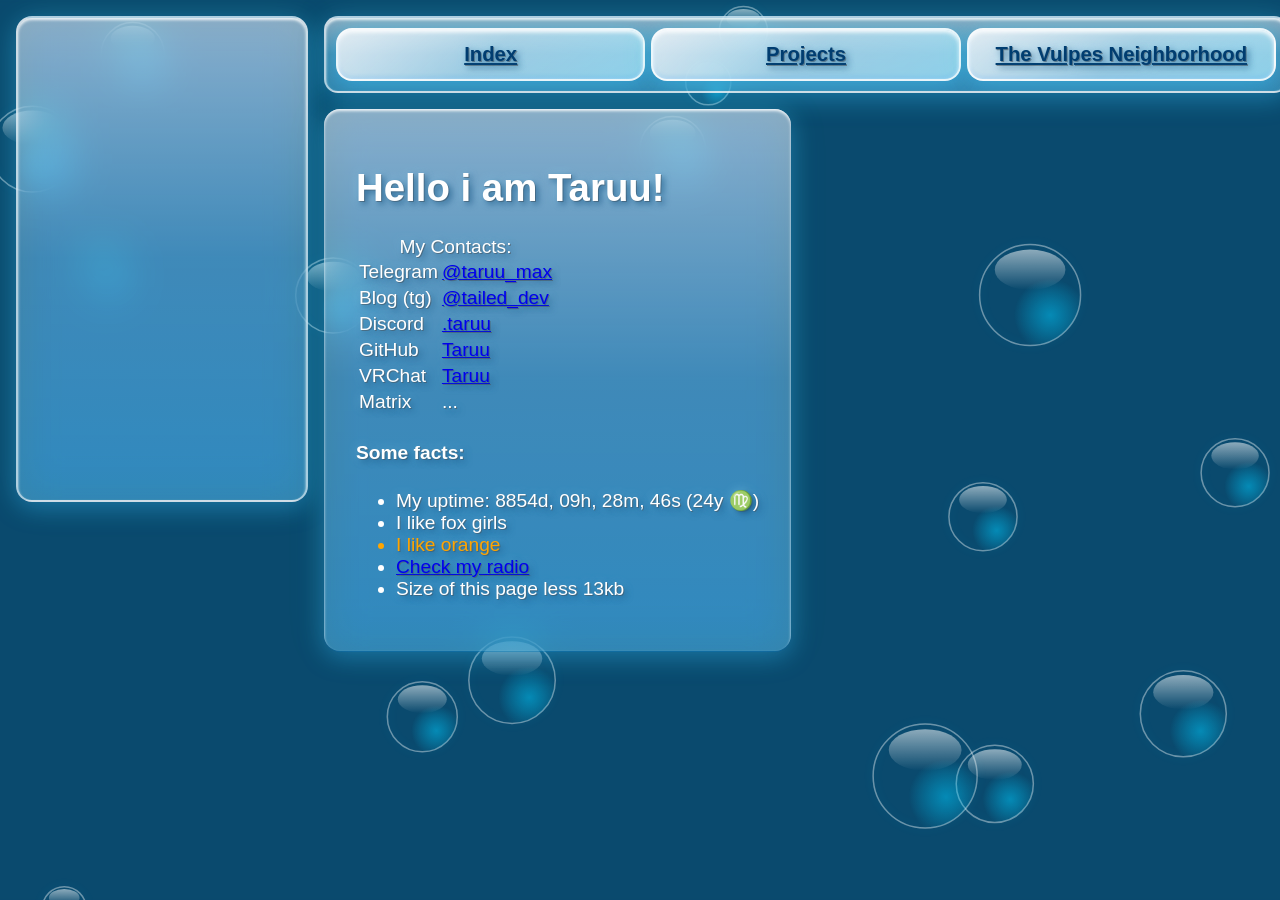
==== commit 1773c349: "update index page" ====
--- a/minified/index.html
+++ b/minified/index.html
@@ -1,500 +1 @@
-<!DOCTYPE html>
-<html lang="en">
-<head>
-    <meta charset="UTF-8">
-    <meta name="viewport" content="width=device-width, initial-scale=1.0">
-    <title>Taruu site</title>
-    <style>
-        :root {
-            /* Base Colors */
-            --bg-b: #0a4a6e;
-            --text-blue: #003d70;
-
-            /* Translucent Whites (Glass Edges & Highlights) */
-            --w-85: #ffffffd9;
-            --w-80: #ffffffcc;
-            --w-60: #ffffff99;
-            --w-50: #ffffff80;
-            --w-40: #ffffff66;
-
-            /* Glassmorphism Gradients */
-            --gbl: #b4f0ff59;
-            --gbm: #b4f0ffb2;
-            --gbd: #78dcff66;
-            --gcl: #dcf8ff99;
-
-            /* Text Shadows & Glows */
-            --sbd: #003d7099;
-            --sg: #57575794;
-            --gc: #96e6ff66;
-            --bc: #00ccff66;
-
-            /* Blue Box Shadows */
-            --sb-20: #3296ff33;
-            --sb-40: #32b4ff59;
-            --sb-60: #32b4ff99;
-
-            /* Mint/Cyan Box Shadow Glows */
-            --gm-10: #64ffc81a;
-            --gm-20: #64ffc833;
-            --gm-40: #64ffc866;
-        }
-
-        body {
-            margin: 0;
-            font-family: "Segoe UI", Tahoma, sans-serif;
-            background-color: var(--bg-b);
-            color: #ffffff;
-            text-decoration-color: var(--text-blue);
-            font-size: 120%;
-            min-height: 100vh;
-            position: relative;
-            overflow-x: hidden;
-        }
-
-        /* Hardware-accelerated background layer */
-        body::before {
-            content: "";
-            position: fixed;
-            inset: 0;
-            background: var(--bg-b) url(fa.webp) no-repeat;
-            background-size: cover;
-            filter: blur(10px);
-            z-index: -1000;
-            transform: scale(1.05); /* Prevents white margins at edge of screen due to blur */
-            pointer-events: none;
-        }
-
-        /* Targeted glowing text aesthetics to improve overall paint performance */
-        .content-m, .navbar a, h1, h4, caption, td, li {
-            text-shadow: 3px 3px 6px var(--sbd), 0 0 10px var(--gc), var(--sg) 1px 1px 0;
-        }
-
-        .c-h {
-            display: flex;
-            box-sizing: border-box;
-            padding: 1rem;
-            gap: 1rem;
-            position: relative;
-            z-index: 1;
-        }
-
-        .c-v {
-            display: flex;
-            flex-direction: column;
-            gap: 1rem;
-            width: 100%;
-        }
-
-        .boxsh {
-            box-shadow: 0 6px 24px var(--sb-40), 0 0 40px var(--gm-10), inset 0 2px 3px var(--w-85);
-            background: linear-gradient(180deg, var(--w-50) 0%, var(--gbl) 50%, var(--gbd) 100%);
-            backdrop-filter: blur(20px) saturate(180%);
-            -webkit-backdrop-filter: blur(20px) saturate(180%);
-        }
-
-        .img-block-shadowed {
-            background: url(logo.svg) center/75% no-repeat, linear-gradient(180deg, var(--w-50) 0%, var(--gbl) 50%, var(--gbd) 100%);
-            border: 2px solid var(--w-60);
-            min-width: 20vw;
-            min-height: 50vh;
-            border-radius: 1rem;
-            height: fit-content;
-            position: relative;
-            overflow: hidden;
-            padding: 1rem;
-        }
-
-        .navbar {
-            border: 2px solid var(--w-60);
-            border-radius: 14px;
-            padding: 10px;
-            display: flex;
-            gap: 6px;
-            position: relative;
-            overflow: clip;
-            flex-wrap: wrap;
-            justify-content: center;
-            width: 100%;
-        }
-
-        .navbar a {
-            flex: 1 1 45px;
-            display: flex;
-            align-items: center;
-            justify-content: center;
-            text-align: center;
-            white-space: normal;
-            word-wrap: break-word;
-            position: relative;
-            background: linear-gradient(
-                    135deg,
-                    var(--w-80) 0%,
-                    var(--gcl) 50%,
-                    var(--gbm) 100%
-            );
-            border: 2px solid var(--w-80);
-            border-radius: 1rem;
-            padding: 1vw;
-            font-size: 2ex;
-            color: var(--text-blue);
-            font-weight: 700;
-            box-shadow: 0 4px 15px var(--sb-40),
-            0 0 30px var(--gm-20),
-            inset 0 2px 4px white,
-            inset 0 -2px 4px var(--sb-20);
-            transition: all 0.4s cubic-bezier(0.16, 1, 0.3, 1);
-            overflow: hidden;
-        }
-
-        .navbar a:hover {
-            transform: translateY(-4px) scale(1.01);
-            box-shadow: 0 8px 25px var(--sb-60),
-            0 0 50px var(--gm-40),
-            inset 0 2px 4px white;
-        }
-
-        .content-m {
-            border-radius: 1rem;
-            display: flex;
-            justify-content: flex-start;
-            align-items: flex-start;
-            text-align: left;
-            padding: 2rem;
-            width: fit-content;
-        }
-
-        @media (max-width: 600px) {
-            .c-h {
-                flex-direction: column;
-                height: auto;
-                min-height: 100vh;
-            }
-
-            .navbar {
-                flex-direction: column;
-            }
-
-            .img-block-shadowed {
-                min-height: 15vh;
-            }
-
-            .content-m {
-                min-height: 300px;
-            }
-        }
-
-        .aero-bg {
-            position: fixed;
-            inset: 0;
-            z-index: -999;
-            pointer-events: none;
-            overflow: hidden;
-            contain: strict;
-        }
-
-        .aero-bg canvas {
-            position: absolute;
-            left: 0;
-            top: 0;
-            width: 100vw;
-            height: 100vh;
-            display: block;
-        }
-    </style>
-    <script>
-        // System Uptime Script
-        let s, d, h, m, sc, y, p, f;
-        p = (num) => num.toString().padStart(2, '0');
-        f = Math.floor;
-
-        setInterval(() => {
-            s = f((new Date() - new Date(1031515200000)) / 1000);
-            d = f(s / 86400);
-            h = f((s % 86400) / 3600);
-            m = f((s % 3600) / 60);
-            sc = s % 60;
-            y = f(d / 365.25);
-            const el = document.getElementById('my-uptime');
-            if (el) {
-                el.innerText = `My uptime:\t${d}d, ${p(h)}h, ${p(m)}m, ${p(sc)}s (${y}y ♍)`;
-            }
-        }, 1000);
-
-        // Interactive Audio Synthesizer Pop Sound Generator [20]
-        let audioCtx;
-        function playPopSound() {
-            if (!audioCtx) {
-                audioCtx = new (window.AudioContext || window.webkitAudioContext)();
-            }
-            if (audioCtx.state === 'suspended') {
-                audioCtx.resume();
-            }
-            try {
-                const osc = audioCtx.createOscillator();
-                const gain = audioCtx.createGain();
-
-                osc.type = 'sine';
-                // Fast pitch frequency ramp simulating a wet pop [20]
-                osc.frequency.setValueAtTime(150, audioCtx.currentTime);
-                osc.frequency.exponentialRampToValueAtTime(800, audioCtx.currentTime + 0.08);
-
-                gain.gain.setValueAtTime(0.12, audioCtx.currentTime);
-                gain.gain.exponentialRampToValueAtTime(0.01, audioCtx.currentTime + 0.08);
-
-                osc.connect(gain);
-                gain.connect(audioCtx.destination);
-
-                osc.start();
-                osc.stop(audioCtx.currentTime + 0.08);
-            } catch (e) {
-                console.warn("Audio Context blocked or unsupported by browser context");
-            }
-        }
-
-        // Hardware-Accelerated Dynamic Bubble and Splat Engine
-        addEventListener("DOMContentLoaded", () => {
-            const d = document, b = d.body;
-            const g = b.appendChild(d.createElement("div"));
-            g.className = "aero-bg";
-            const c = g.appendChild(d.createElement("canvas"));
-            const x = c.getContext("2d");
-
-            let bubbles = [];
-            let particles = []; // Droplet splash arrays [20]
-            const count = navigator.maxTouchPoints ? 8 : 16;
-
-            // Dynamic Splat droplet particle class [20]
-            class PopParticle {
-                constructor(x, y) {
-                    this.x = x;
-                    this.y = y;
-                    this.vx = (Math.random() - 0.5) * 6;
-                    this.vy = (Math.random() - 0.5) * 6 - 2;
-                    this.radius = Math.random() * 3 + 1;
-                    this.alpha = 1;
-                }
-                update() {
-                    this.x += this.vx;
-                    this.y += this.vy;
-                    this.vy += 0.15; // Simulated gravity pull [20]
-                    this.alpha -= 0.035; // Fade-out factor [20]
-                }
-                draw() {
-                    x.save();
-                    x.globalAlpha = this.alpha;
-                    x.fillStyle = 'rgba(255, 255, 255, 0.85)';
-                    x.beginPath();
-                    x.arc(this.x, this.y, this.radius, 0, Math.PI * 2);
-                    x.fill();
-                    x.restore();
-                }
-            }
-
-            class Bubble {
-                constructor(spawnAtBottom = false) {
-                    this.r = Math.random() * 40 + 20;
-                    this.x = Math.random() * c.width;
-                    this.y = spawnAtBottom ? c.height + this.r + Math.random() * 50 : Math.random() * c.height;
-                    this.vy = -(Math.random() * 1.2 + 0.4);
-                    this.wobble = Math.random() * 100;
-                    this.wobbleSpeed = Math.random() * 0.02 + 0.01;
-                    this.wobbleRange = Math.random() * 0.8 + 0.2;
-                }
-
-                update() {
-                    this.y += this.vy;
-                    this.wobble += this.wobbleSpeed;
-                    this.x += Math.sin(this.wobble) * this.wobbleRange;
-
-                    // Reset position when bubble floats out of view [20]
-                    if (this.y < -this.r) {
-                        this.y = c.height + this.r + Math.random() * 20;
-                        this.x = Math.random() * c.width;
-                    }
-                }
-
-                draw() {
-                    const bx = this.x, y = this.y, r = this.r;
-                    x.save();
-
-                    // Bubble Outer Rim/Glow
-                    x.shadowColor = "#0cf6";
-                    x.shadowBlur = 10;
-                    x.beginPath();
-                    x.arc(bx, y, r, 0, Math.PI * 2);
-                    x.strokeStyle = "#fff6";
-                    x.lineWidth = 1.5;
-                    x.stroke();
-
-                    // Radial Gradient Core [20]
-                    const ox = bx + r * .4, oy = y + r * .4;
-                    const rg = x.createRadialGradient(ox, oy, 0, ox, oy, r * 1.2);
-                    rg.addColorStop(0, "#0cf6");
-                    rg.addColorStop(.6, "#0cf0");
-                    x.fillStyle = rg;
-                    x.fill();
-
-                    // Remove shadows before drawing the gloss highlight to maximize rendering speeds
-                    x.shadowColor = "transparent";
-                    x.shadowBlur = 0;
-
-                    // Specular Linear highlight [20]
-                    const lg = x.createLinearGradient(bx, y - .9 * r, bx, y - .1 * r);
-                    lg.addColorStop(0, "#fff8");
-                    lg.addColorStop(1, "#fff0");
-                    x.beginPath();
-                    x.ellipse(bx, y - .5 * r, .7 * r, .4 * r, 0, 0, Math.PI * 2);
-                    x.fillStyle = lg;
-                    x.fill();
-
-                    x.restore();
-                }
-            }
-
-            const resize = () => {
-                c.width = window.innerWidth;
-                c.height = window.innerHeight;
-                if (bubbles.length === 0) {
-                    for (let i = 0; i < count; i++) {
-                        bubbles.push(new Bubble(false));
-                    }
-                }
-            };
-
-            const animate = () => {
-                x.clearRect(0, 0, c.width, c.height);
-
-                // Update and render bubbles [20]
-                for (let i = 0; i < bubbles.length; i++) {
-                    bubbles[i].update();
-                    bubbles[i].draw();
-                }
-
-                // Update and render splash particles [20]
-                for (let i = particles.length - 1; i >= 0; i--) {
-                    const p = particles[i];
-                    p.update();
-                    p.draw();
-                    if (p.alpha <= 0) {
-                        particles.splice(i, 1);
-                    }
-                }
-
-                requestAnimationFrame(animate);
-            };
-
-            // Hit coordinates matching mechanics [20]
-            const handlePopCheck = (clientX, clientY) => {
-                for (let i = bubbles.length - 1; i >= 0; i--) {
-                    const b = bubbles[i];
-                    const distance = Math.hypot(b.x - clientX, b.y - clientY);
-                    if (distance <= b.r) {
-                        // Generate splashing burst particles [20]
-                        for (let j = 0; j < 8; j++) {
-                            particles.push(new PopParticle(b.x, b.y));
-                        }
-                        playPopSound(); // Play synthesized audio [20]
-                        bubbles[i] = new Bubble(true); // Recycle popped bubble to bottom [20]
-                        break; // Click only bursts one bubble
-                    }
-                }
-            };
-
-            // Capture clicks and touches securely on window viewport context [20]
-            window.addEventListener('mousedown', (e) => {
-                handlePopCheck(e.clientX, e.clientY);
-            });
-            window.addEventListener('touchstart', (e) => {
-                if (e.touches.length > 0) {
-                    handlePopCheck(e.touches[0].clientX, e.touches[0].clientY);
-                }
-            }, { passive: true });
-
-            window.addEventListener("resize", resize);
-            resize();
-            animate();
-        });
-    </script>
-</head>
-<body>
-
-<div class="c-h">
-    <div class="img-block-shadowed boxsh">
-    </div>
-    <div class="c-v">
-        <nav class="navbar boxsh">
-            <a href="/">Index</a>
-            <a href="/projects.html">Projects</a>
-            <a href="/nethood.html">The Vulpes Neighborhood</a>
-        </nav>
-        <main class="content-m boxsh">
-            <div>
-                <h1>Hello i am Taruu!</h1>
-                <div>
-                    <table>
-                        <caption>My Contacts:</caption>
-                        <tbody>
-                        <tr>
-                            <td>Telegram</td>
-                            <td>
-                                <a href="https://t.me/taruu_max" rel="noopener noreferrer" target="_blank">
-                                    @taruu_max
-                                </a>
-                            </td>
-                        </tr>
-                        <tr>
-                            <td>Blog (tg)</td>
-                            <td>
-                                <a href="https://t.me/s/tailed_dev" rel="noopener noreferrer" target="_blank">
-                                    @tailed_dev
-                                </a>
-                            </td>
-                        </tr>
-                        <tr>
-                            <td>Discord</td>
-                            <td><a href="https://discordapp.com/users/489145337701859328" rel="noopener noreferrer"
-                                   target="_blank">
-                                .taruu
-                            </a>
-                            </td>
-                        </tr>
-                        <tr>
-                            <td>GitHub</td>
-                            <td>
-                                <a href="https://github.com/Taruu" rel="noopener noreferrer" target="_blank">Taruu</a>
-                            </td>
-                        </tr>
-                        <tr>
-                            <td>VRChat</td>
-                            <td>
-                                <a href="https://vrchat.com/home/user/usr_95cbe9a9-f928-4807-8a26-6fffa042ef3b"
-                                   rel="noopener noreferrer">Taruu</a>
-                            </td>
-                        </tr>
-                        <tr>
-                            <td>Matrix</td>
-                            <td>
-                                ...
-                            </td>
-                        </tr>
-                        </tbody>
-                    </table>
-                </div>
-                <div>
-                    <h4>Some facts:</h4>
-                    <ul>
-                        <li id="my-uptime">Loading uptime...</li>
-                        <li>I like fox girls</li>
-                        <li style="color: orange">I like orange</li>
-                        <li><a target="_blank" href="https://radio.taruu.ru">Check my radio</a></li>
-                        <li>Size of this page less 13kb</li>
-                    </ul>
-                </div>
-            </div>
-
-        </main>
-    </div>
-</div>
-</body>
-</html>+<!DOCTYPE html><html lang="en"><head><meta charset="UTF-8"><meta name="viewport" content="width=device-width, initial-scale=1.0"><title>Taruu site</title><style> body { margin: 0; font-family: "Segoe UI", Tahoma, sans-serif; background-color: #0a4a6e; color: #fff; text-decoration-color: #003d70; font-size: 120%; min-height: 100vh; position: relative; overflow-x: hidden; } body::before { content: ""; position: fixed; inset: 0; background: #0a4a6e url(fa.webp) no-repeat center/cover; filter: blur(10px); z-index: -1000; transform: scale(1.05); pointer-events: none; } .m, .n a, h1, h4, caption, td, li { text-shadow: 3px 3px 6px #003d7099, 0 0 10px #96e6ff66, #57575794 1px 1px 0; } .h { display: flex; box-sizing: border-box; padding: 1rem; gap: 1rem; position: relative; z-index: 1; } .v { display: flex; flex-direction: column; gap: 1rem; width: 100%; } .s { box-shadow: 0 6px 24px #32b4ff59, 0 0 40px #64ffc81a, inset 0 2px 3px #ffffffd9; background: linear-gradient(180deg, #fff8 0%, #b4f0ff59 50%, #78dcff66 100%); backdrop-filter: blur(20px) saturate(180%); -webkit-backdrop-filter: blur(20px) saturate(180%); } .i { background: url(logo.svg) center/75% no-repeat, linear-gradient(180deg, #fff8 0%, #b4f0ff59 50%, #78dcff66 100%); border: 2px solid #fff9; min-width: 20vw; min-height: 50vh; border-radius: 1rem; height: fit-content; position: relative; overflow: hidden; padding: 1rem; } .n { border: 2px solid #fff9; border-radius: 14px; padding: 10px; display: flex; gap: 6px; position: relative; overflow: clip; flex-wrap: wrap; justify-content: center; width: 100%; } .n a { flex: 1 1 45px; display: flex; align-items: center; justify-content: center; text-align: center; white-space: normal; word-wrap: break-word; position: relative; background: linear-gradient(135deg, #fffc 0%, #dcf8ff99 50%, #b4f0ffb2 100%); border: 2px solid #fffc; border-radius: 1rem; padding: 1vw; font-size: 2ex; color: #003d70; font-weight: 700; box-shadow: 0 4px 15px #32b4ff59, 0 0 30px #64ffc833, inset 0 2px 4px #fff, inset 0 -2px 4px #3296ff33; transition: all .4s cubic-bezier(.16, 1, .3, 1); overflow: hidden; } .n a:hover { transform: translateY(-4px) scale(1.01); box-shadow: 0 8px 25px #32b4ff99, 0 0 50px #64ffc866, inset 0 2px 4px #fff; } .m { border-radius: 1rem; display: flex; justify-content: flex-start; align-items: flex-start; text-align: left; padding: 2rem; width: fit-content; } @media (max-width: 600px) { .h { flex-direction: column; height: auto; min-height: 100vh; } .n { flex-direction: column; } .i { min-height: 15vh; } .m { min-height: 300px; } } .bg { position: fixed; inset: 0; z-index: -999; pointer-events: none; overflow: hidden; contain: strict; } .bg canvas { position: absolute; left: 0; top: 0; width: 100vw; height: 100vh; display: block; } </style><script> let P=n=>(''+n).padStart(2,0),A,R=Math.random,p=()=>{A=A||new AudioContext;A.state=='suspended'&&A.resume();try{let o=A.createOscillator(),g=A.createGain(),t=A.currentTime,E=t+.08,S=(m,v,r)=>(m.setValueAtTime(v,t),m.exponentialRampToValueAtTime(r,E));S(o.frequency,150,800);S(g.gain,.12,.01);o.connect(g).connect(A.destination);o.start();o.stop(E)}catch{}}; setInterval(()=>{let s=(new Date-10315152e5)/1e3|0,d=s/864e2|0,e=document.getElementById('u');e&&(e.innerText=`My uptime:\t${d}d, ${P(s/36e2%24|0)}h, ${P(s/60%60|0)}m, ${P(s%60)}s (${d/365.25|0}y ♍)`)},1e3); addEventListener("DOMContentLoaded",()=>{let D=document,g=D.body.appendChild(D.createElement("div")),c=(g.className="bg",g.appendChild(D.createElement("canvas"))),x=c.getContext("2d"),b=[],q=[],C=s=>{let r=R()*40+20;return{r,x:R()*c.width,y:s?c.height+r+R()*50:R()*c.height,vy:-(R()*1.2+.4),w:R()*100,ws:R()*.02+.01,wr:R()*.8+.2}},z=()=>{c.width=innerWidth;c.height=innerHeight;if(!b.length)for(let i=navigator.maxTouchPoints?8:16;i--;)b.push(C())},a=()=>{x.clearRect(0,0,c.width,c.height);b.forEach(o=>{o.y+=o.vy;o.w+=o.ws;o.x+=Math.sin(o.w)*o.wr;if(o.y<-o.r){o.y=c.height+o.r+R()*20;o.x=R()*c.width}let{x:X,y:Y,r:N}=o;x.shadowColor="#0cf6";x.shadowBlur=10;x.beginPath();x.arc(X,Y,N,0,7);x.strokeStyle="#fff6";x.lineWidth=1.5;x.stroke();let ox=X+N*.4,oy=Y+N*.4,rg=x.createRadialGradient(ox,oy,0,ox,oy,N*1.2);rg.addColorStop(0,"#0cf6");rg.addColorStop(.6,"#0cf0");x.fillStyle=rg;x.fill();x.shadowColor="#0000";x.shadowBlur=0;let lg=x.createLinearGradient(X,Y-.9*N,X,Y-.1*N);lg.addColorStop(0,"#fff8");lg.addColorStop(1,"#fff0");x.beginPath();x.ellipse(X,Y-.5*N,.7*N,.4*N,0,0,7);x.fillStyle=lg;x.fill()});for(let i=q.length;i--;){let o=q[i];o.x+=o.vx;o.y+=o.vy;o.vy+=.15;if((o.a-=.035)<=0)q.splice(i,1);else{x.globalAlpha=o.a;x.fillStyle='#fffd';x.beginPath();x.arc(o.x,o.y,o.r,0,7);x.fill()}}x.globalAlpha=1;requestAnimationFrame(a)},H=(X,Y)=>{for(let i=b.length;i--;){let o=b[i],u=o.x-X,v=o.y-Y;if(u*u+v*v<=o.r*o.r){for(let j=8;j--;)q.push({x:o.x,y:o.y,vx:(R()-.5)*6,vy:(R()-.5)*6-2,r:R()*3+1,a:1});p();b[i]=C(1);break}}};onmousedown=e=>H(e.clientX,e.clientY);ontouchstart=e=>{let[t]=e.touches;t&&H(t.clientX,t.clientY)};onresize=z;z();a()}); </script></head><body><div class="h"><div class="i s"></div><div class="v"><nav class="n s"><a href="/">Index</a><a href="/projects.html">Projects</a><a href="/nethood.html">The Vulpes Neighborhood</a></nav><main class="m s"><div><h1>Hello i am Taruu!</h1><div><table><caption>My Contacts:</caption><tbody><tr><td>Telegram</td><td><a href="https://t.me/taruu_max" rel="noopener noreferrer" target="_blank"> @taruu_max </a></td></tr><tr><td>Blog (tg)</td><td><a href="https://t.me/s/tailed_dev" rel="noopener noreferrer" target="_blank"> @tailed_dev </a></td></tr><tr><td>Discord</td><td><a href="https://discordapp.com/users/489145337701859328" rel="noopener noreferrer" target="_blank"> .taruu </a></td></tr><tr><td>GitHub</td><td><a href="https://github.com/Taruu" rel="noopener noreferrer" target="_blank">Taruu</a></td></tr><tr><td>VRChat</td><td><a href="https://vrchat.com/home/user/usr_95cbe9a9-f928-4807-8a26-6fffa042ef3b" rel="noopener noreferrer">Taruu</a></td></tr><tr><td>Matrix</td><td> ... </td></tr></tbody></table></div><div><h4>Some facts:</h4><ul><li id="u">Loading uptime...</li><li>I like fox girls</li><li style="color: orange">I like orange</li><li><a target="_blank" href="https://radio.taruu.dev">Check my radio</a></li><li>Size of this page less 13kb</li></ul></div></div></main></div></div></body></html>
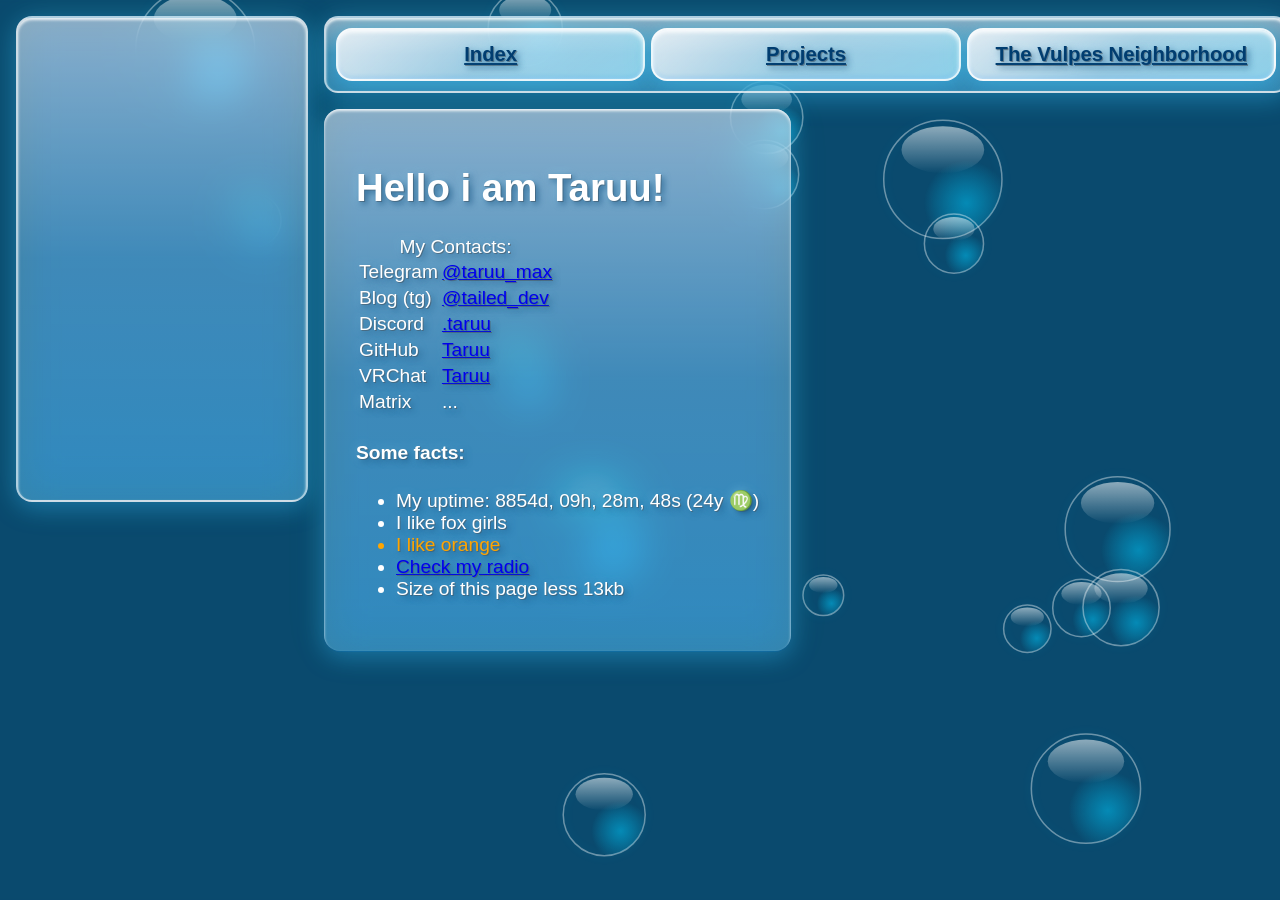
==== commit c6da0c12: "update min version" ====
--- a/minified/index.html
+++ b/minified/index.html
@@ -1 +1 @@
-<!DOCTYPE html><html lang="en"><head><meta charset="UTF-8"><meta name="viewport" content="width=device-width, initial-scale=1.0"><title>Taruu site</title><style> body { margin: 0; font-family: "Segoe UI", Tahoma, sans-serif; background-color: #0a4a6e; color: #fff; text-decoration-color: #003d70; font-size: 120%; min-height: 100vh; position: relative; overflow-x: hidden; } body::before { content: ""; position: fixed; inset: 0; background: #0a4a6e url(fa.webp) no-repeat center/cover; filter: blur(10px); z-index: -1000; transform: scale(1.05); pointer-events: none; } .m, .n a, h1, h4, caption, td, li { text-shadow: 3px 3px 6px #003d7099, 0 0 10px #96e6ff66, #57575794 1px 1px 0; } .h { display: flex; box-sizing: border-box; padding: 1rem; gap: 1rem; position: relative; z-index: 1; } .v { display: flex; flex-direction: column; gap: 1rem; width: 100%; } .s { box-shadow: 0 6px 24px #32b4ff59, 0 0 40px #64ffc81a, inset 0 2px 3px #ffffffd9; background: linear-gradient(180deg, #fff8 0%, #b4f0ff59 50%, #78dcff66 100%); backdrop-filter: blur(20px) saturate(180%); -webkit-backdrop-filter: blur(20px) saturate(180%); } .i { background: url(logo.svg) center/75% no-repeat, linear-gradient(180deg, #fff8 0%, #b4f0ff59 50%, #78dcff66 100%); border: 2px solid #fff9; min-width: 20vw; min-height: 50vh; border-radius: 1rem; height: fit-content; position: relative; overflow: hidden; padding: 1rem; } .n { border: 2px solid #fff9; border-radius: 14px; padding: 10px; display: flex; gap: 6px; position: relative; overflow: clip; flex-wrap: wrap; justify-content: center; width: 100%; } .n a { flex: 1 1 45px; display: flex; align-items: center; justify-content: center; text-align: center; white-space: normal; word-wrap: break-word; position: relative; background: linear-gradient(135deg, #fffc 0%, #dcf8ff99 50%, #b4f0ffb2 100%); border: 2px solid #fffc; border-radius: 1rem; padding: 1vw; font-size: 2ex; color: #003d70; font-weight: 700; box-shadow: 0 4px 15px #32b4ff59, 0 0 30px #64ffc833, inset 0 2px 4px #fff, inset 0 -2px 4px #3296ff33; transition: all .4s cubic-bezier(.16, 1, .3, 1); overflow: hidden; } .n a:hover { transform: translateY(-4px) scale(1.01); box-shadow: 0 8px 25px #32b4ff99, 0 0 50px #64ffc866, inset 0 2px 4px #fff; } .m { border-radius: 1rem; display: flex; justify-content: flex-start; align-items: flex-start; text-align: left; padding: 2rem; width: fit-content; } @media (max-width: 600px) { .h { flex-direction: column; height: auto; min-height: 100vh; } .n { flex-direction: column; } .i { min-height: 15vh; } .m { min-height: 300px; } } .bg { position: fixed; inset: 0; z-index: -999; pointer-events: none; overflow: hidden; contain: strict; } .bg canvas { position: absolute; left: 0; top: 0; width: 100vw; height: 100vh; display: block; } </style><script> let P=n=>(''+n).padStart(2,0),A,R=Math.random,p=()=>{A=A||new AudioContext;A.state=='suspended'&&A.resume();try{let o=A.createOscillator(),g=A.createGain(),t=A.currentTime,E=t+.08,S=(m,v,r)=>(m.setValueAtTime(v,t),m.exponentialRampToValueAtTime(r,E));S(o.frequency,150,800);S(g.gain,.12,.01);o.connect(g).connect(A.destination);o.start();o.stop(E)}catch{}}; setInterval(()=>{let s=(new Date-10315152e5)/1e3|0,d=s/864e2|0,e=document.getElementById('u');e&&(e.innerText=`My uptime:\t${d}d, ${P(s/36e2%24|0)}h, ${P(s/60%60|0)}m, ${P(s%60)}s (${d/365.25|0}y ♍)`)},1e3); addEventListener("DOMContentLoaded",()=>{let D=document,g=D.body.appendChild(D.createElement("div")),c=(g.className="bg",g.appendChild(D.createElement("canvas"))),x=c.getContext("2d"),b=[],q=[],C=s=>{let r=R()*40+20;return{r,x:R()*c.width,y:s?c.height+r+R()*50:R()*c.height,vy:-(R()*1.2+.4),w:R()*100,ws:R()*.02+.01,wr:R()*.8+.2}},z=()=>{c.width=innerWidth;c.height=innerHeight;if(!b.length)for(let i=navigator.maxTouchPoints?8:16;i--;)b.push(C())},a=()=>{x.clearRect(0,0,c.width,c.height);b.forEach(o=>{o.y+=o.vy;o.w+=o.ws;o.x+=Math.sin(o.w)*o.wr;if(o.y<-o.r){o.y=c.height+o.r+R()*20;o.x=R()*c.width}let{x:X,y:Y,r:N}=o;x.shadowColor="#0cf6";x.shadowBlur=10;x.beginPath();x.arc(X,Y,N,0,7);x.strokeStyle="#fff6";x.lineWidth=1.5;x.stroke();let ox=X+N*.4,oy=Y+N*.4,rg=x.createRadialGradient(ox,oy,0,ox,oy,N*1.2);rg.addColorStop(0,"#0cf6");rg.addColorStop(.6,"#0cf0");x.fillStyle=rg;x.fill();x.shadowColor="#0000";x.shadowBlur=0;let lg=x.createLinearGradient(X,Y-.9*N,X,Y-.1*N);lg.addColorStop(0,"#fff8");lg.addColorStop(1,"#fff0");x.beginPath();x.ellipse(X,Y-.5*N,.7*N,.4*N,0,0,7);x.fillStyle=lg;x.fill()});for(let i=q.length;i--;){let o=q[i];o.x+=o.vx;o.y+=o.vy;o.vy+=.15;if((o.a-=.035)<=0)q.splice(i,1);else{x.globalAlpha=o.a;x.fillStyle='#fffd';x.beginPath();x.arc(o.x,o.y,o.r,0,7);x.fill()}}x.globalAlpha=1;requestAnimationFrame(a)},H=(X,Y)=>{for(let i=b.length;i--;){let o=b[i],u=o.x-X,v=o.y-Y;if(u*u+v*v<=o.r*o.r){for(let j=8;j--;)q.push({x:o.x,y:o.y,vx:(R()-.5)*6,vy:(R()-.5)*6-2,r:R()*3+1,a:1});p();b[i]=C(1);break}}};onmousedown=e=>H(e.clientX,e.clientY);ontouchstart=e=>{let[t]=e.touches;t&&H(t.clientX,t.clientY)};onresize=z;z();a()}); </script></head><body><div class="h"><div class="i s"></div><div class="v"><nav class="n s"><a href="/">Index</a><a href="/projects.html">Projects</a><a href="/nethood.html">The Vulpes Neighborhood</a></nav><main class="m s"><div><h1>Hello i am Taruu!</h1><div><table><caption>My Contacts:</caption><tbody><tr><td>Telegram</td><td><a href="https://t.me/taruu_max" rel="noopener noreferrer" target="_blank"> @taruu_max </a></td></tr><tr><td>Blog (tg)</td><td><a href="https://t.me/s/tailed_dev" rel="noopener noreferrer" target="_blank"> @tailed_dev </a></td></tr><tr><td>Discord</td><td><a href="https://discordapp.com/users/489145337701859328" rel="noopener noreferrer" target="_blank"> .taruu </a></td></tr><tr><td>GitHub</td><td><a href="https://github.com/Taruu" rel="noopener noreferrer" target="_blank">Taruu</a></td></tr><tr><td>VRChat</td><td><a href="https://vrchat.com/home/user/usr_95cbe9a9-f928-4807-8a26-6fffa042ef3b" rel="noopener noreferrer">Taruu</a></td></tr><tr><td>Matrix</td><td> ... </td></tr></tbody></table></div><div><h4>Some facts:</h4><ul><li id="u">Loading uptime...</li><li>I like fox girls</li><li style="color: orange">I like orange</li><li><a target="_blank" href="https://radio.taruu.dev">Check my radio</a></li><li>Size of this page less 13kb</li></ul></div></div></main></div></div></body></html>+<!DOCTYPE html><html lang=en><head><meta charset=utf-8><meta name=viewport content="width=device-width,initial-scale=1"><title>Taruu site</title><style>body{margin:0;font-family:"Segoe UI",Tahoma,sans-serif;background:#0a4a6e;color:#fff;text-decoration-color:#003d70;font-size:120%;min-height:100vh;position:relative;overflow-x:hidden}body::before{content:"";position:fixed;inset:0;background:#0a4a6e url(fa.webp) no-repeat center/cover;filter:blur(10px);z-index:-1000;transform:scale(1.05);pointer-events:none}.m,.n a,caption,h1,h4,li,td{text-shadow:3px 3px 6px #003d7099,0 0 10px #96e6ff66,#57575794 1px 1px 0}.h{display:flex;box-sizing:border-box;padding:1rem;gap:1rem;position:relative;z-index:1}.v{display:flex;flex-direction:column;gap:1rem;width:100%}.s{box-shadow:0 6px 24px #32b4ff59,0 0 40px #64ffc81a,inset 0 2px 3px #ffffffd9;background:linear-gradient(#fff8,#b4f0ff59 50%,#78dcff66);-webkit-backdrop-filter:blur(20px) saturate(180%);backdrop-filter:blur(20px) saturate(180%)}.i{background:url(logo.svg) center/75% no-repeat,linear-gradient(#fff8,#b4f0ff59 50%,#78dcff66);border:2px solid #fff9;min-width:20vw;min-height:50vh;border-radius:1rem;height:fit-content;position:relative;overflow:hidden;padding:1rem}.n{border:2px solid #fff9;border-radius:14px;padding:10px;display:flex;gap:6px;position:relative;overflow:clip;flex-wrap:wrap;justify-content:center;width:100%}.n a{flex:1 1 45px;display:flex;align-items:center;justify-content:center;text-align:center;word-wrap:break-word;position:relative;background:linear-gradient(135deg,#fffc,#dcf8ff99 50%,#b4f0ffb2);border:2px solid #fffc;border-radius:1rem;padding:1vw;font-size:2ex;color:#003d70;font-weight:700;box-shadow:0 4px 15px #32b4ff59,0 0 30px #64ffc833,inset 0 2px 4px #fff,inset 0 -2px 4px #3296ff33;transition:all .4s cubic-bezier(.16,1,.3,1);overflow:hidden}.n a:hover{transform:translateY(-4px) scale(1.01);box-shadow:0 8px 25px #32b4ff99,0 0 50px #64ffc866,inset 0 2px 4px #fff}.m{border-radius:1rem;display:flex;align-items:flex-start;padding:2rem;width:fit-content}@media(max-width:600px){.h{flex-direction:column;height:auto;min-height:100vh}.n{flex-direction:column}.i{min-height:15vh}.m{min-height:300px}}.bg{position:fixed;inset:0;z-index:-999;pointer-events:none;overflow:hidden;contain:strict}.bg canvas{position:absolute;left:0;top:0;width:100vw;height:100vh;display:block}</style></head><body><div class=h><div class="i s"></div><div class=v><nav class="n s"><a href=/>Index</a><a href=/projects.html>Projects</a><a href=/nethood.html>The Vulpes Neighborhood</a></nav><main class="m s"><div><h1>Hello i am Taruu!</h1><div><table><caption>My Contacts:</caption><tr><td>Telegram<td><a href=https://t.me/taruu_max rel=noreferrer target=_blank>@taruu_max</a><tr><td>Blog (tg)<td><a href=https://t.me/s/tailed_dev rel=noreferrer target=_blank>@tailed_dev</a><tr><td>Discord<td><a href=https://discordapp.com/users/489145337701859328 rel=noreferrer target=_blank>.taruu</a><tr><td>GitHub<td><a href=https://github.com/Taruu rel=noreferrer target=_blank>Taruu</a><tr><td>VRChat<td><a href=https://vrchat.com/home/user/usr_95cbe9a9-f928-4807-8a26-6fffa042ef3b rel=noreferrer>Taruu</a><tr><td>Matrix<td>...</table></div><div><h4>Some facts:</h4><ul><li id=u>Loading uptime...<li>I like fox girls<li style=color:orange>I like orange<li><a target=_blank href=https://radio.taruu.dev>Check my radio</a><li>Size of this page less 13kb</ul></div></div></main></div></div><script>let P=n=>(""+n).padStart(2,0),A,R=Math.random,p=()=>{A=A||new AudioContext;A.state=="suspended"&&A.resume();try{let o=A.createOscillator(),g=A.createGain(),t=A.currentTime,E=t+.08,S=(m,v,r)=>(m.setValueAtTime(v,t),m.exponentialRampToValueAtTime(r,E));S(o.frequency,150,800);S(g.gain,.12,.01);o.connect(g).connect(A.destination);o.start();o.stop(E)}catch{}};setInterval(()=>{let s=(new Date-10315152e5)/1e3|0,d=s/864e2|0,e=document.getElementById("u");e&&(e.innerText=`My uptime:\t${d}d, ${P(s/36e2%24|0)}h, ${P(s/60%60|0)}m, ${P(s%60)}s (${d/365.25|0}y ♍)`)},1e3);let D=document,g=D.body.appendChild(D.createElement("div")),c=(g.className="bg",g.appendChild(D.createElement("canvas"))),x=c.getContext("2d"),b=[],q=[],C=s=>{let r=R()*40+20;return{r,x:R()*c.width,y:s?c.height+r+R()*50:R()*c.height,vy:-(R()*1.2+.4),w:R()*100,ws:R()*.02+.01,wr:R()*.8+.2}},z=()=>{c.width=innerWidth;c.height=innerHeight;if(!b.length)for(let i=navigator.maxTouchPoints?8:16;i--;)b.push(C())},a=()=>{x.clearRect(0,0,c.width,c.height);b.forEach(o=>{o.y+=o.vy;o.w+=o.ws;o.x+=Math.sin(o.w)*o.wr;if(o.y<-o.r){o.y=c.height+o.r+R()*20;o.x=R()*c.width}let{x:X,y:Y,r:N}=o;x.shadowColor="#0cf6";x.shadowBlur=10;x.beginPath();x.arc(X,Y,N,0,7);x.strokeStyle="#fff6";x.lineWidth=1.5;x.stroke();let ox=X+N*.4,oy=Y+N*.4,rg=x.createRadialGradient(ox,oy,0,ox,oy,N*1.2);rg.addColorStop(0,"#0cf6");rg.addColorStop(.6,"#0cf0");x.fillStyle=rg;x.fill();x.shadowColor="#0000";x.shadowBlur=0;let lg=x.createLinearGradient(X,Y-.9*N,X,Y-.1*N);lg.addColorStop(0,"#fff8");lg.addColorStop(1,"#fff0");x.beginPath();x.ellipse(X,Y-.5*N,.7*N,.4*N,0,0,7);x.fillStyle=lg;x.fill()});for(let i=q.length;i--;){let o=q[i];o.x+=o.vx;o.y+=o.vy;o.vy+=.15;if((o.a-=.035)<=0)q.splice(i,1);else{x.globalAlpha=o.a;x.fillStyle="#fffd";x.beginPath();x.arc(o.x,o.y,o.r,0,7);x.fill()}}x.globalAlpha=1;requestAnimationFrame(a)},H=(X,Y)=>{for(let i=b.length;i--;){let o=b[i],u=o.x-X,v=o.y-Y;if(u*u+v*v<=o.r*o.r){for(let j=8;j--;)q.push({x:o.x,y:o.y,vx:(R()-.5)*6,vy:(R()-.5)*6-2,r:R()*3+1,a:1});p();b[i]=C(1);break}}};onmousedown=e=>H(e.clientX,e.clientY);ontouchstart=e=>{let[t]=e.touches;t&&H(t.clientX,t.clientY)};onresize=z;z();a();</script></body></html>
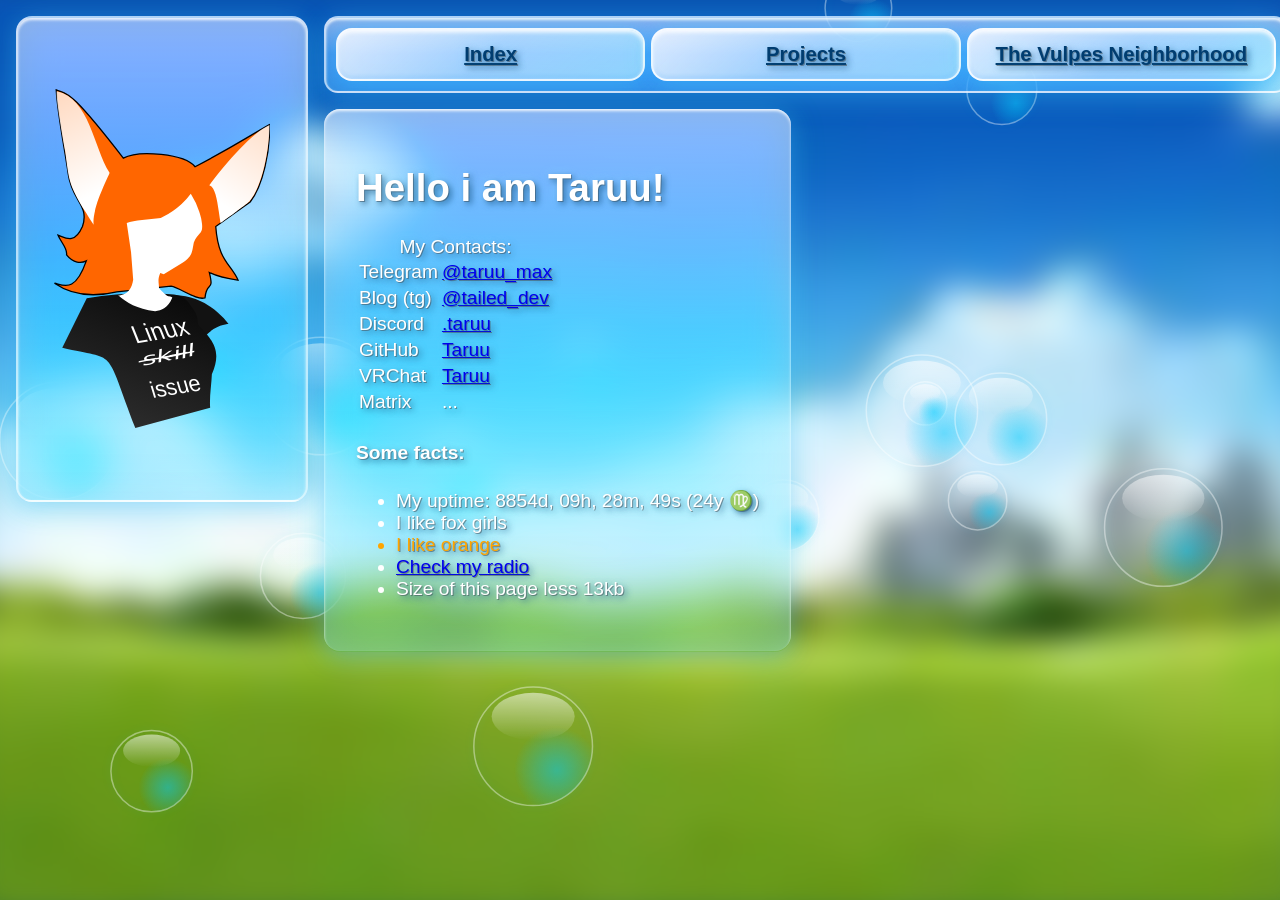
==== commit 5c353262: "new minifiyed ver 1" ====
--- a/minified/index.html
+++ b/minified/index.html
@@ -1 +1 @@
-<!DOCTYPE html><html lang=en><head><meta charset=utf-8><meta name=viewport content="width=device-width,initial-scale=1"><title>Taruu site</title><style>body{margin:0;font-family:"Segoe UI",Tahoma,sans-serif;background:#0a4a6e;color:#fff;text-decoration-color:#003d70;font-size:120%;min-height:100vh;position:relative;overflow-x:hidden}body::before{content:"";position:fixed;inset:0;background:#0a4a6e url(fa.webp) no-repeat center/cover;filter:blur(10px);z-index:-1000;transform:scale(1.05);pointer-events:none}.m,.n a,caption,h1,h4,li,td{text-shadow:3px 3px 6px #003d7099,0 0 10px #96e6ff66,#57575794 1px 1px 0}.h{display:flex;box-sizing:border-box;padding:1rem;gap:1rem;position:relative;z-index:1}.v{display:flex;flex-direction:column;gap:1rem;width:100%}.s{box-shadow:0 6px 24px #32b4ff59,0 0 40px #64ffc81a,inset 0 2px 3px #ffffffd9;background:linear-gradient(#fff8,#b4f0ff59 50%,#78dcff66);-webkit-backdrop-filter:blur(20px) saturate(180%);backdrop-filter:blur(20px) saturate(180%)}.i{background:url(logo.svg) center/75% no-repeat,linear-gradient(#fff8,#b4f0ff59 50%,#78dcff66);border:2px solid #fff9;min-width:20vw;min-height:50vh;border-radius:1rem;height:fit-content;position:relative;overflow:hidden;padding:1rem}.n{border:2px solid #fff9;border-radius:14px;padding:10px;display:flex;gap:6px;position:relative;overflow:clip;flex-wrap:wrap;justify-content:center;width:100%}.n a{flex:1 1 45px;display:flex;align-items:center;justify-content:center;text-align:center;word-wrap:break-word;position:relative;background:linear-gradient(135deg,#fffc,#dcf8ff99 50%,#b4f0ffb2);border:2px solid #fffc;border-radius:1rem;padding:1vw;font-size:2ex;color:#003d70;font-weight:700;box-shadow:0 4px 15px #32b4ff59,0 0 30px #64ffc833,inset 0 2px 4px #fff,inset 0 -2px 4px #3296ff33;transition:all .4s cubic-bezier(.16,1,.3,1);overflow:hidden}.n a:hover{transform:translateY(-4px) scale(1.01);box-shadow:0 8px 25px #32b4ff99,0 0 50px #64ffc866,inset 0 2px 4px #fff}.m{border-radius:1rem;display:flex;align-items:flex-start;padding:2rem;width:fit-content}@media(max-width:600px){.h{flex-direction:column;height:auto;min-height:100vh}.n{flex-direction:column}.i{min-height:15vh}.m{min-height:300px}}.bg{position:fixed;inset:0;z-index:-999;pointer-events:none;overflow:hidden;contain:strict}.bg canvas{position:absolute;left:0;top:0;width:100vw;height:100vh;display:block}</style></head><body><div class=h><div class="i s"></div><div class=v><nav class="n s"><a href=/>Index</a><a href=/projects.html>Projects</a><a href=/nethood.html>The Vulpes Neighborhood</a></nav><main class="m s"><div><h1>Hello i am Taruu!</h1><div><table><caption>My Contacts:</caption><tr><td>Telegram<td><a href=https://t.me/taruu_max rel=noreferrer target=_blank>@taruu_max</a><tr><td>Blog (tg)<td><a href=https://t.me/s/tailed_dev rel=noreferrer target=_blank>@tailed_dev</a><tr><td>Discord<td><a href=https://discordapp.com/users/489145337701859328 rel=noreferrer target=_blank>.taruu</a><tr><td>GitHub<td><a href=https://github.com/Taruu rel=noreferrer target=_blank>Taruu</a><tr><td>VRChat<td><a href=https://vrchat.com/home/user/usr_95cbe9a9-f928-4807-8a26-6fffa042ef3b rel=noreferrer>Taruu</a><tr><td>Matrix<td>...</table></div><div><h4>Some facts:</h4><ul><li id=u>Loading uptime...<li>I like fox girls<li style=color:orange>I like orange<li><a target=_blank href=https://radio.taruu.dev>Check my radio</a><li>Size of this page less 13kb</ul></div></div></main></div></div><script>let P=n=>(""+n).padStart(2,0),A,R=Math.random,p=()=>{A=A||new AudioContext;A.state=="suspended"&&A.resume();try{let o=A.createOscillator(),g=A.createGain(),t=A.currentTime,E=t+.08,S=(m,v,r)=>(m.setValueAtTime(v,t),m.exponentialRampToValueAtTime(r,E));S(o.frequency,150,800);S(g.gain,.12,.01);o.connect(g).connect(A.destination);o.start();o.stop(E)}catch{}};setInterval(()=>{let s=(new Date-10315152e5)/1e3|0,d=s/864e2|0,e=document.getElementById("u");e&&(e.innerText=`My uptime:\t${d}d, ${P(s/36e2%24|0)}h, ${P(s/60%60|0)}m, ${P(s%60)}s (${d/365.25|0}y ♍)`)},1e3);let D=document,g=D.body.appendChild(D.createElement("div")),c=(g.className="bg",g.appendChild(D.createElement("canvas"))),x=c.getContext("2d"),b=[],q=[],C=s=>{let r=R()*40+20;return{r,x:R()*c.width,y:s?c.height+r+R()*50:R()*c.height,vy:-(R()*1.2+.4),w:R()*100,ws:R()*.02+.01,wr:R()*.8+.2}},z=()=>{c.width=innerWidth;c.height=innerHeight;if(!b.length)for(let i=navigator.maxTouchPoints?8:16;i--;)b.push(C())},a=()=>{x.clearRect(0,0,c.width,c.height);b.forEach(o=>{o.y+=o.vy;o.w+=o.ws;o.x+=Math.sin(o.w)*o.wr;if(o.y<-o.r){o.y=c.height+o.r+R()*20;o.x=R()*c.width}let{x:X,y:Y,r:N}=o;x.shadowColor="#0cf6";x.shadowBlur=10;x.beginPath();x.arc(X,Y,N,0,7);x.strokeStyle="#fff6";x.lineWidth=1.5;x.stroke();let ox=X+N*.4,oy=Y+N*.4,rg=x.createRadialGradient(ox,oy,0,ox,oy,N*1.2);rg.addColorStop(0,"#0cf6");rg.addColorStop(.6,"#0cf0");x.fillStyle=rg;x.fill();x.shadowColor="#0000";x.shadowBlur=0;let lg=x.createLinearGradient(X,Y-.9*N,X,Y-.1*N);lg.addColorStop(0,"#fff8");lg.addColorStop(1,"#fff0");x.beginPath();x.ellipse(X,Y-.5*N,.7*N,.4*N,0,0,7);x.fillStyle=lg;x.fill()});for(let i=q.length;i--;){let o=q[i];o.x+=o.vx;o.y+=o.vy;o.vy+=.15;if((o.a-=.035)<=0)q.splice(i,1);else{x.globalAlpha=o.a;x.fillStyle="#fffd";x.beginPath();x.arc(o.x,o.y,o.r,0,7);x.fill()}}x.globalAlpha=1;requestAnimationFrame(a)},H=(X,Y)=>{for(let i=b.length;i--;){let o=b[i],u=o.x-X,v=o.y-Y;if(u*u+v*v<=o.r*o.r){for(let j=8;j--;)q.push({x:o.x,y:o.y,vx:(R()-.5)*6,vy:(R()-.5)*6-2,r:R()*3+1,a:1});p();b[i]=C(1);break}}};onmousedown=e=>H(e.clientX,e.clientY);ontouchstart=e=>{let[t]=e.touches;t&&H(t.clientX,t.clientY)};onresize=z;z();a();</script></body></html>+<!DOCTYPE html><html lang=en><head><meta charset=utf-8><meta name=viewport content="width=device-width,initial-scale=1"><title>Taruu site</title><style>body{margin:0;font-family:"Segoe UI",Tahoma,sans-serif;background:#0a4a6e;color:#fff;text-decoration-color:#003d70;font-size:120%;min-height:100vh;position:relative;overflow-x:hidden}body::before{content:"";position:fixed;inset:0;background:#0a4a6e url("[data-uri]") no-repeat center/cover;filter:blur(15px);z-index:-1000;transform:scale(1.05);pointer-events:none}.m,.n a,caption,h1,h4,li,td{text-shadow:3px 3px 6px #003d7099,0 0 10px #96e6ff66,#57575794 1px 1px 0}.h{display:flex;box-sizing:border-box;padding:1rem;gap:1rem;position:relative;z-index:1}.v{display:flex;flex-direction:column;gap:1rem;width:100%}.s{box-shadow:0 6px 24px #32b4ff59,0 0 40px #64ffc81a,inset 0 2px 3px #ffffffd9;background:linear-gradient(#fff8,#b4f0ff59 50%,#78dcff66);-webkit-backdrop-filter:blur(20px) saturate(180%);backdrop-filter:blur(20px) saturate(180%)}.i{background:url("data:image/svg+xml;utf8,<svg xmlns='http://www.w3.org/2000/svg' xml:space='preserve' width='189.8' height='298.1' viewBox='0 0 50.2 78.9'><defs><linearGradient id='c'><stop offset='0'/><stop offset='1' stop-color='%23999'/></linearGradient><linearGradient id='b'><stop offset='0' stop-color='%23fff'/><stop offset='1' stop-color='%23fff' stop-opacity='0'/></linearGradient><linearGradient id='a'><stop offset='0' stop-color='%23fff'/><stop offset='1' stop-color='%23fff' stop-opacity='0'/></linearGradient><linearGradient id='e' x1='115.1' x2='171.5' y1='135.5' y2='48.2' gradientUnits='userSpaceOnUse' href='%23a'/><linearGradient id='f' x1='86.5' x2='43.1' y1='133.1' y2='40.7' gradientUnits='userSpaceOnUse' href='%23b'/><linearGradient id='d' x1='100.4' x2='43.4' y1='144.5' y2='279.7' gradientUnits='userSpaceOnUse' href='%23c'/></defs><path fill='%23121212' d='M34.6 58c-4.2-2.6-3.2-6.7-7-10 8.3-.2 13 6.7 13 6.7s-3.2 0-6 3.4'/><path fill='url(%23d)' d='M84 157.7a81 81 0 0 1 20.3-.9c2.5.3 3.4 1.8 4 2.8.8 1 1.5 1.8 1.6 4.2 3.5 3.8 5.6 6.1 3.2 11.6-.1 2.6-.6 5.2-.4 7.8l-17.4 4.7c-7.4-19.5-4-15.6-17-18.7Z' transform='translate(-76.4 -109)'/><path fill='%23f60' stroke='%23000' stroke-width='.3' d='M.5.2C2.9 1.3 2.9-1 16.1 16.1c3.6-2 14.3-1 16.7 2 9.5-5 12.3-7 17.3-9.8.2 6-1.5 14.2-4.5 18l-8 5.7c.6 8.2 3.5 8.6 5.2 12.5-2.1-.3-4.3-.6-6.7-1.8 1.2 4.8-.6 1.8-1 5.9-2 .7-5.7-2.3-7.9-2.7l-12.6 1.3c-5.1 1.2-10.2 1-14.5-2 2.3.5 4.8 2.2 7.4-5.2-1.2.6-3 .6-4.6-1.4.3-1.5-1.4-3-2-4.6 1.7.6 3.8 2.3 5.7-2 1.7-5-2.5-6-3.3-12.2C2.4 13.6.8 5.8.5.2z'/><path fill='url(%23e)' d='M112.5 131.4c4-5.3 10-12.2 14-14 0 5.3-1.6 14.4-4.7 17.8-1.2 1.1-6.7 5-6.7 5-.7-4.7-1-8.2-2.6-8.8' transform='translate(-76.4 -109)'/><path fill='url(%23f)' d='M85.6 140.6c-.5-4 3.9-12 3.7-12.1-3.8-6.1-4.6-17.3-12.3-19 0 1.2 0 2.8 2 14.2 1 6.9.4 7.3 6.6 16.9' transform='translate(-76.4 -109)'/><path fill='%23fff' d='M14.9 48c2 1.7 4.3 3.2 8.6 3.7 1.5-.2 3-.7 4-3.2-1-.6-.8.4-3.1-2.2 0-1.2-.4-1.9.3-3.5l.8.3 4-2.4c2.8-1.9 2.5-2.5 3-5 1.2-2.8 2.5-1.5 1.7-5.6q-.7-3-2.4-5.7a18 18 0 0 1-7 5.6c-2.7.4-6.2.4-7.9 1.2l1 6.8.5 6.4c-.3 2-1.2 3.5-3.5 3.7'/><text xml:space='preserve' x='41.6' y='174.4' fill='%23fff' stroke-width='.4' direction='rtl' font-family='sans-serif' font-size='5.7' font-weight='400' style='-inkscape-font-specification:%22sans-serif, Normal%22;font-variant-ligatures:normal;font-variant-caps:normal;font-variant-numeric:normal;font-variant-east-asian:normal;text-align:justify' transform='matrix(.947 -.158 .395 .99 -76.4 -109)'><tspan x='41.6' y='174.4'>Linux</tspan></text><text xml:space='preserve' x='57.5' y='187.2' fill='%23fff' stroke-width='.3' direction='rtl' font-family='sans-serif' font-size='5.2' font-weight='400' style='-inkscape-font-specification:%22sans-serif, Normal%22;font-variant-ligatures:normal;font-variant-caps:normal;font-variant-numeric:normal;font-variant-east-asian:normal;text-align:justify' transform='matrix(.952 -.151 .3 1.003 -76.4 -109)'><tspan x='57.5' y='187.2'>issue</tspan></text><text xml:space='preserve' x='-14.9' y='301.7' fill='%23fff' stroke-width='.2' direction='rtl' font-family='sans-serif' font-size='5' font-weight='400' style='-inkscape-font-specification:%22sans-serif, Normal%22;font-variant-ligatures:normal;font-variant-caps:normal;font-variant-numeric:normal;font-variant-east-asian:normal;text-align:justify;white-space:pre;inline-size:11.7746' transform='matrix(1.288 -.253 .269 .753 -29.4 -168.8)'><tspan x='-14.9' y='301.7'><tspan font-style='italic' style='-inkscape-font-specification:%22sans-serif Italic%22'>s̶k̶i̶l̶l̶</tspan><tspan dx='-6' font-style='italic' style='-inkscape-font-specification:%22sans-serif Italic%22'> </tspan></tspan></text></svg>") center/75% no-repeat,linear-gradient(#fff8,#b4f0ff59 50%,#78dcff66);border:2px solid #fff9;min-width:20vw;min-height:50vh;border-radius:1rem;height:fit-content;position:relative;overflow:hidden;padding:1rem}.n{border:2px solid #fff9;border-radius:14px;padding:10px;display:flex;gap:6px;position:relative;overflow:clip;flex-wrap:wrap;justify-content:center;width:100%}.n a{flex:1 1 45px;display:flex;align-items:center;justify-content:center;text-align:center;word-wrap:break-word;position:relative;background:linear-gradient(135deg,#fffc,#dcf8ff99 50%,#b4f0ffb2);border:2px solid #fffc;border-radius:1rem;padding:1vw;font-size:2ex;color:#003d70;font-weight:700;box-shadow:0 4px 15px #32b4ff59,0 0 30px #64ffc833,inset 0 2px 4px #fff,inset 0 -2px 4px #3296ff33;transition:all .4s cubic-bezier(.16,1,.3,1);overflow:hidden}.n a:hover{transform:translateY(-4px) scale(1.01);box-shadow:0 8px 25px #32b4ff99,0 0 50px #64ffc866,inset 0 2px 4px #fff}.m{border-radius:1rem;display:flex;align-items:flex-start;padding:2rem;width:fit-content}@media(max-width:600px){.h{flex-direction:column;height:auto;min-height:100vh}.n{flex-direction:column}.i{min-height:15vh}.m{min-height:300px}}.bg{position:fixed;inset:0;z-index:-999;pointer-events:none;overflow:hidden;contain:strict}.bg canvas{position:absolute;left:0;top:0;width:100vw;height:100vh;display:block}</style></head><body><div class=h><div class="i s"></div><div class=v><nav class="n s"><a href=/>Index</a><a href=/projects.html>Projects</a><a href=/nethood.html>The Vulpes Neighborhood</a></nav><main class="m s"><div><h1>Hello i am Taruu!</h1><div><table><caption>My Contacts:</caption><tr><td>Telegram<td><a href=https://t.me/taruu_max rel=noreferrer target=_blank>@taruu_max</a><tr><td>Blog (tg)<td><a href=https://t.me/s/tailed_dev rel=noreferrer target=_blank>@tailed_dev</a><tr><td>Discord<td><a href=https://discordapp.com/users/489145337701859328 rel=noreferrer target=_blank>.taruu</a><tr><td>GitHub<td><a href=https://github.com/Taruu rel=noreferrer target=_blank>Taruu</a><tr><td>VRChat<td><a href=https://vrchat.com/home/user/usr_95cbe9a9-f928-4807-8a26-6fffa042ef3b rel=noreferrer>Taruu</a><tr><td>Matrix<td>...</table></div><div><h4>Some facts:</h4><ul><li id=u>Loading uptime...<li>I like fox girls<li style=color:orange>I like orange<li><a target=_blank href=https://radio.taruu.dev>Check my radio</a><li>Size of this page less 13kb</ul></div></div></main></div></div><script>let P=n=>(""+n).padStart(2,0),A,R=Math.random,p=()=>{A=A||new AudioContext;A.state=="suspended"&&A.resume();try{let o=A.createOscillator(),g=A.createGain(),t=A.currentTime,E=t+.08,S=(m,v,r)=>(m.setValueAtTime(v,t),m.exponentialRampToValueAtTime(r,E));S(o.frequency,150,800);S(g.gain,.12,.01);o.connect(g).connect(A.destination);o.start();o.stop(E)}catch{}};setInterval(()=>{let s=(new Date-10315152e5)/1e3|0,d=s/864e2|0,e=document.getElementById("u");e&&(e.innerText=`My uptime:\t${d}d, ${P(s/36e2%24|0)}h, ${P(s/60%60|0)}m, ${P(s%60)}s (${d/365.25|0}y ♍)`)},1e3);let D=document,g=D.body.appendChild(D.createElement("div")),c=(g.className="bg",g.appendChild(D.createElement("canvas"))),x=c.getContext("2d"),b=[],q=[],C=s=>{let r=R()*40+20;return{r,x:R()*c.width,y:s?c.height+r+R()*50:R()*c.height,vy:-(R()*1.2+.4),w:R()*100,ws:R()*.02+.01,wr:R()*.8+.2}},z=()=>{c.width=innerWidth;c.height=innerHeight;if(!b.length)for(let i=navigator.maxTouchPoints?8:16;i--;)b.push(C())},a=()=>{x.clearRect(0,0,c.width,c.height);b.forEach(o=>{o.y+=o.vy;o.w+=o.ws;o.x+=Math.sin(o.w)*o.wr;if(o.y<-o.r){o.y=c.height+o.r+R()*20;o.x=R()*c.width}let{x:X,y:Y,r:N}=o;x.shadowColor="#0cf6";x.shadowBlur=10;x.beginPath();x.arc(X,Y,N,0,7);x.strokeStyle="#fff6";x.lineWidth=1.5;x.stroke();let ox=X+N*.4,oy=Y+N*.4,rg=x.createRadialGradient(ox,oy,0,ox,oy,N*1.2);rg.addColorStop(0,"#0cf6");rg.addColorStop(.6,"#0cf0");x.fillStyle=rg;x.fill();x.shadowColor="#0000";x.shadowBlur=0;let lg=x.createLinearGradient(X,Y-.9*N,X,Y-.1*N);lg.addColorStop(0,"#fff8");lg.addColorStop(1,"#fff0");x.beginPath();x.ellipse(X,Y-.5*N,.7*N,.4*N,0,0,7);x.fillStyle=lg;x.fill()});for(let i=q.length;i--;){let o=q[i];o.x+=o.vx;o.y+=o.vy;o.vy+=.15;if((o.a-=.035)<=0)q.splice(i,1);else{x.globalAlpha=o.a;x.fillStyle="#fffd";x.beginPath();x.arc(o.x,o.y,o.r,0,7);x.fill()}}x.globalAlpha=1;requestAnimationFrame(a)},H=(X,Y)=>{for(let i=b.length;i--;){let o=b[i],u=o.x-X,v=o.y-Y;if(u*u+v*v<=o.r*o.r){for(let j=8;j--;)q.push({x:o.x,y:o.y,vx:(R()-.5)*6,vy:(R()-.5)*6-2,r:R()*3+1,a:1});p();b[i]=C(1);break}}};onmousedown=e=>H(e.clientX,e.clientY);ontouchstart=e=>{let[t]=e.touches;t&&H(t.clientX,t.clientY)};onresize=z;z();a();</script></body></html>
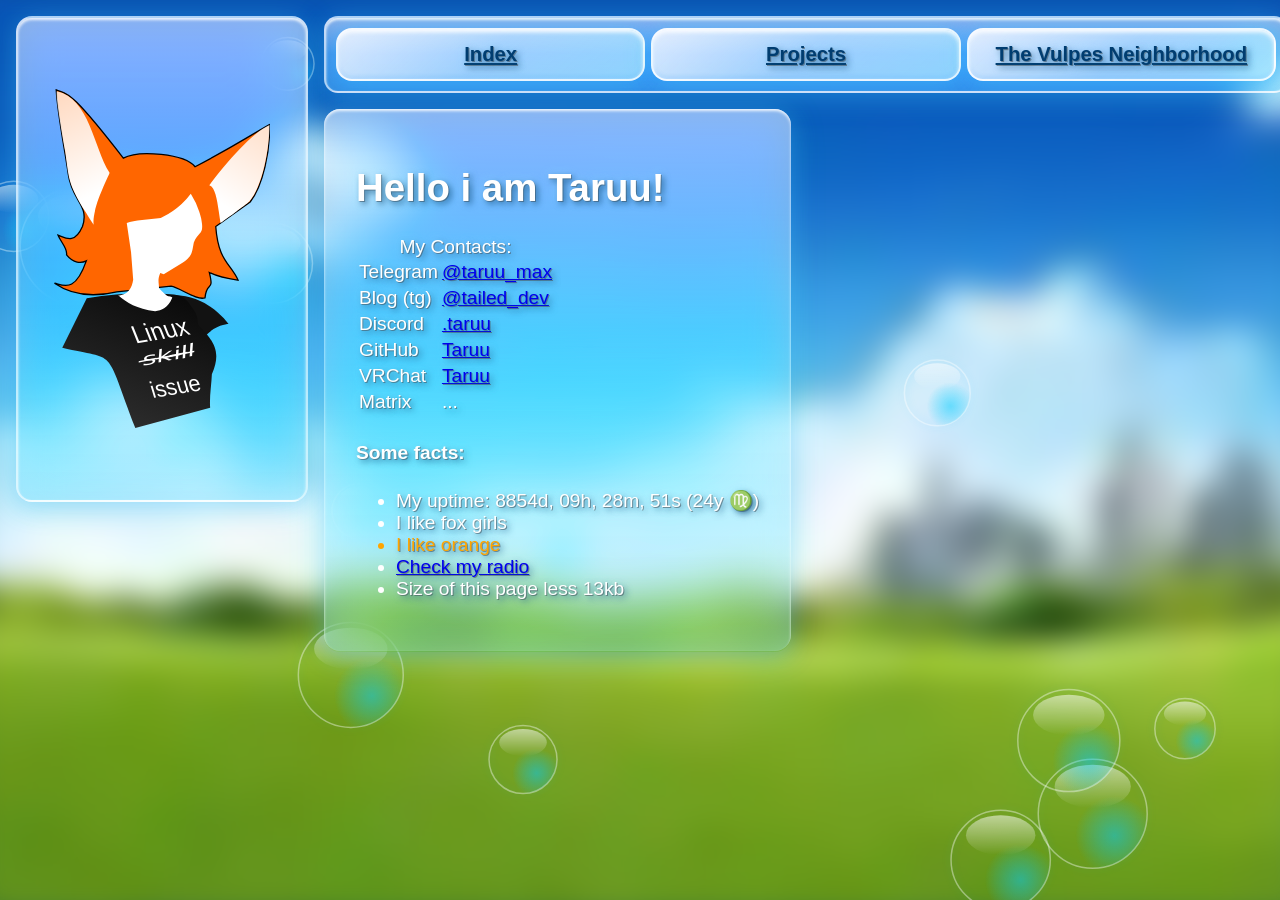
==== commit fb8f12f5: "new min ver 2 (12.6 kb)" ====
--- a/minified/index.html
+++ b/minified/index.html
@@ -1 +1 @@
-<!DOCTYPE html><html lang=en><head><meta charset=utf-8><meta name=viewport content="width=device-width,initial-scale=1"><title>Taruu site</title><style>body{margin:0;font-family:"Segoe UI",Tahoma,sans-serif;background:#0a4a6e;color:#fff;text-decoration-color:#003d70;font-size:120%;min-height:100vh;position:relative;overflow-x:hidden}body::before{content:"";position:fixed;inset:0;background:#0a4a6e url("[data-uri]") no-repeat center/cover;filter:blur(15px);z-index:-1000;transform:scale(1.05);pointer-events:none}.m,.n a,caption,h1,h4,li,td{text-shadow:3px 3px 6px #003d7099,0 0 10px #96e6ff66,#57575794 1px 1px 0}.h{display:flex;box-sizing:border-box;padding:1rem;gap:1rem;position:relative;z-index:1}.v{display:flex;flex-direction:column;gap:1rem;width:100%}.s{box-shadow:0 6px 24px #32b4ff59,0 0 40px #64ffc81a,inset 0 2px 3px #ffffffd9;background:linear-gradient(#fff8,#b4f0ff59 50%,#78dcff66);-webkit-backdrop-filter:blur(20px) saturate(180%);backdrop-filter:blur(20px) saturate(180%)}.i{background:url("data:image/svg+xml;utf8,<svg xmlns='http://www.w3.org/2000/svg' xml:space='preserve' width='189.8' height='298.1' viewBox='0 0 50.2 78.9'><defs><linearGradient id='c'><stop offset='0'/><stop offset='1' stop-color='%23999'/></linearGradient><linearGradient id='b'><stop offset='0' stop-color='%23fff'/><stop offset='1' stop-color='%23fff' stop-opacity='0'/></linearGradient><linearGradient id='a'><stop offset='0' stop-color='%23fff'/><stop offset='1' stop-color='%23fff' stop-opacity='0'/></linearGradient><linearGradient id='e' x1='115.1' x2='171.5' y1='135.5' y2='48.2' gradientUnits='userSpaceOnUse' href='%23a'/><linearGradient id='f' x1='86.5' x2='43.1' y1='133.1' y2='40.7' gradientUnits='userSpaceOnUse' href='%23b'/><linearGradient id='d' x1='100.4' x2='43.4' y1='144.5' y2='279.7' gradientUnits='userSpaceOnUse' href='%23c'/></defs><path fill='%23121212' d='M34.6 58c-4.2-2.6-3.2-6.7-7-10 8.3-.2 13 6.7 13 6.7s-3.2 0-6 3.4'/><path fill='url(%23d)' d='M84 157.7a81 81 0 0 1 20.3-.9c2.5.3 3.4 1.8 4 2.8.8 1 1.5 1.8 1.6 4.2 3.5 3.8 5.6 6.1 3.2 11.6-.1 2.6-.6 5.2-.4 7.8l-17.4 4.7c-7.4-19.5-4-15.6-17-18.7Z' transform='translate(-76.4 -109)'/><path fill='%23f60' stroke='%23000' stroke-width='.3' d='M.5.2C2.9 1.3 2.9-1 16.1 16.1c3.6-2 14.3-1 16.7 2 9.5-5 12.3-7 17.3-9.8.2 6-1.5 14.2-4.5 18l-8 5.7c.6 8.2 3.5 8.6 5.2 12.5-2.1-.3-4.3-.6-6.7-1.8 1.2 4.8-.6 1.8-1 5.9-2 .7-5.7-2.3-7.9-2.7l-12.6 1.3c-5.1 1.2-10.2 1-14.5-2 2.3.5 4.8 2.2 7.4-5.2-1.2.6-3 .6-4.6-1.4.3-1.5-1.4-3-2-4.6 1.7.6 3.8 2.3 5.7-2 1.7-5-2.5-6-3.3-12.2C2.4 13.6.8 5.8.5.2z'/><path fill='url(%23e)' d='M112.5 131.4c4-5.3 10-12.2 14-14 0 5.3-1.6 14.4-4.7 17.8-1.2 1.1-6.7 5-6.7 5-.7-4.7-1-8.2-2.6-8.8' transform='translate(-76.4 -109)'/><path fill='url(%23f)' d='M85.6 140.6c-.5-4 3.9-12 3.7-12.1-3.8-6.1-4.6-17.3-12.3-19 0 1.2 0 2.8 2 14.2 1 6.9.4 7.3 6.6 16.9' transform='translate(-76.4 -109)'/><path fill='%23fff' d='M14.9 48c2 1.7 4.3 3.2 8.6 3.7 1.5-.2 3-.7 4-3.2-1-.6-.8.4-3.1-2.2 0-1.2-.4-1.9.3-3.5l.8.3 4-2.4c2.8-1.9 2.5-2.5 3-5 1.2-2.8 2.5-1.5 1.7-5.6q-.7-3-2.4-5.7a18 18 0 0 1-7 5.6c-2.7.4-6.2.4-7.9 1.2l1 6.8.5 6.4c-.3 2-1.2 3.5-3.5 3.7'/><text xml:space='preserve' x='41.6' y='174.4' fill='%23fff' stroke-width='.4' direction='rtl' font-family='sans-serif' font-size='5.7' font-weight='400' style='-inkscape-font-specification:%22sans-serif, Normal%22;font-variant-ligatures:normal;font-variant-caps:normal;font-variant-numeric:normal;font-variant-east-asian:normal;text-align:justify' transform='matrix(.947 -.158 .395 .99 -76.4 -109)'><tspan x='41.6' y='174.4'>Linux</tspan></text><text xml:space='preserve' x='57.5' y='187.2' fill='%23fff' stroke-width='.3' direction='rtl' font-family='sans-serif' font-size='5.2' font-weight='400' style='-inkscape-font-specification:%22sans-serif, Normal%22;font-variant-ligatures:normal;font-variant-caps:normal;font-variant-numeric:normal;font-variant-east-asian:normal;text-align:justify' transform='matrix(.952 -.151 .3 1.003 -76.4 -109)'><tspan x='57.5' y='187.2'>issue</tspan></text><text xml:space='preserve' x='-14.9' y='301.7' fill='%23fff' stroke-width='.2' direction='rtl' font-family='sans-serif' font-size='5' font-weight='400' style='-inkscape-font-specification:%22sans-serif, Normal%22;font-variant-ligatures:normal;font-variant-caps:normal;font-variant-numeric:normal;font-variant-east-asian:normal;text-align:justify;white-space:pre;inline-size:11.7746' transform='matrix(1.288 -.253 .269 .753 -29.4 -168.8)'><tspan x='-14.9' y='301.7'><tspan font-style='italic' style='-inkscape-font-specification:%22sans-serif Italic%22'>s̶k̶i̶l̶l̶</tspan><tspan dx='-6' font-style='italic' style='-inkscape-font-specification:%22sans-serif Italic%22'> </tspan></tspan></text></svg>") center/75% no-repeat,linear-gradient(#fff8,#b4f0ff59 50%,#78dcff66);border:2px solid #fff9;min-width:20vw;min-height:50vh;border-radius:1rem;height:fit-content;position:relative;overflow:hidden;padding:1rem}.n{border:2px solid #fff9;border-radius:14px;padding:10px;display:flex;gap:6px;position:relative;overflow:clip;flex-wrap:wrap;justify-content:center;width:100%}.n a{flex:1 1 45px;display:flex;align-items:center;justify-content:center;text-align:center;word-wrap:break-word;position:relative;background:linear-gradient(135deg,#fffc,#dcf8ff99 50%,#b4f0ffb2);border:2px solid #fffc;border-radius:1rem;padding:1vw;font-size:2ex;color:#003d70;font-weight:700;box-shadow:0 4px 15px #32b4ff59,0 0 30px #64ffc833,inset 0 2px 4px #fff,inset 0 -2px 4px #3296ff33;transition:all .4s cubic-bezier(.16,1,.3,1);overflow:hidden}.n a:hover{transform:translateY(-4px) scale(1.01);box-shadow:0 8px 25px #32b4ff99,0 0 50px #64ffc866,inset 0 2px 4px #fff}.m{border-radius:1rem;display:flex;align-items:flex-start;padding:2rem;width:fit-content}@media(max-width:600px){.h{flex-direction:column;height:auto;min-height:100vh}.n{flex-direction:column}.i{min-height:15vh}.m{min-height:300px}}.bg{position:fixed;inset:0;z-index:-999;pointer-events:none;overflow:hidden;contain:strict}.bg canvas{position:absolute;left:0;top:0;width:100vw;height:100vh;display:block}</style></head><body><div class=h><div class="i s"></div><div class=v><nav class="n s"><a href=/>Index</a><a href=/projects.html>Projects</a><a href=/nethood.html>The Vulpes Neighborhood</a></nav><main class="m s"><div><h1>Hello i am Taruu!</h1><div><table><caption>My Contacts:</caption><tr><td>Telegram<td><a href=https://t.me/taruu_max rel=noreferrer target=_blank>@taruu_max</a><tr><td>Blog (tg)<td><a href=https://t.me/s/tailed_dev rel=noreferrer target=_blank>@tailed_dev</a><tr><td>Discord<td><a href=https://discordapp.com/users/489145337701859328 rel=noreferrer target=_blank>.taruu</a><tr><td>GitHub<td><a href=https://github.com/Taruu rel=noreferrer target=_blank>Taruu</a><tr><td>VRChat<td><a href=https://vrchat.com/home/user/usr_95cbe9a9-f928-4807-8a26-6fffa042ef3b rel=noreferrer>Taruu</a><tr><td>Matrix<td>...</table></div><div><h4>Some facts:</h4><ul><li id=u>Loading uptime...<li>I like fox girls<li style=color:orange>I like orange<li><a target=_blank href=https://radio.taruu.dev>Check my radio</a><li>Size of this page less 13kb</ul></div></div></main></div></div><script>let P=n=>(""+n).padStart(2,0),A,R=Math.random,p=()=>{A=A||new AudioContext;A.state=="suspended"&&A.resume();try{let o=A.createOscillator(),g=A.createGain(),t=A.currentTime,E=t+.08,S=(m,v,r)=>(m.setValueAtTime(v,t),m.exponentialRampToValueAtTime(r,E));S(o.frequency,150,800);S(g.gain,.12,.01);o.connect(g).connect(A.destination);o.start();o.stop(E)}catch{}};setInterval(()=>{let s=(new Date-10315152e5)/1e3|0,d=s/864e2|0,e=document.getElementById("u");e&&(e.innerText=`My uptime:\t${d}d, ${P(s/36e2%24|0)}h, ${P(s/60%60|0)}m, ${P(s%60)}s (${d/365.25|0}y ♍)`)},1e3);let D=document,g=D.body.appendChild(D.createElement("div")),c=(g.className="bg",g.appendChild(D.createElement("canvas"))),x=c.getContext("2d"),b=[],q=[],C=s=>{let r=R()*40+20;return{r,x:R()*c.width,y:s?c.height+r+R()*50:R()*c.height,vy:-(R()*1.2+.4),w:R()*100,ws:R()*.02+.01,wr:R()*.8+.2}},z=()=>{c.width=innerWidth;c.height=innerHeight;if(!b.length)for(let i=navigator.maxTouchPoints?8:16;i--;)b.push(C())},a=()=>{x.clearRect(0,0,c.width,c.height);b.forEach(o=>{o.y+=o.vy;o.w+=o.ws;o.x+=Math.sin(o.w)*o.wr;if(o.y<-o.r){o.y=c.height+o.r+R()*20;o.x=R()*c.width}let{x:X,y:Y,r:N}=o;x.shadowColor="#0cf6";x.shadowBlur=10;x.beginPath();x.arc(X,Y,N,0,7);x.strokeStyle="#fff6";x.lineWidth=1.5;x.stroke();let ox=X+N*.4,oy=Y+N*.4,rg=x.createRadialGradient(ox,oy,0,ox,oy,N*1.2);rg.addColorStop(0,"#0cf6");rg.addColorStop(.6,"#0cf0");x.fillStyle=rg;x.fill();x.shadowColor="#0000";x.shadowBlur=0;let lg=x.createLinearGradient(X,Y-.9*N,X,Y-.1*N);lg.addColorStop(0,"#fff8");lg.addColorStop(1,"#fff0");x.beginPath();x.ellipse(X,Y-.5*N,.7*N,.4*N,0,0,7);x.fillStyle=lg;x.fill()});for(let i=q.length;i--;){let o=q[i];o.x+=o.vx;o.y+=o.vy;o.vy+=.15;if((o.a-=.035)<=0)q.splice(i,1);else{x.globalAlpha=o.a;x.fillStyle="#fffd";x.beginPath();x.arc(o.x,o.y,o.r,0,7);x.fill()}}x.globalAlpha=1;requestAnimationFrame(a)},H=(X,Y)=>{for(let i=b.length;i--;){let o=b[i],u=o.x-X,v=o.y-Y;if(u*u+v*v<=o.r*o.r){for(let j=8;j--;)q.push({x:o.x,y:o.y,vx:(R()-.5)*6,vy:(R()-.5)*6-2,r:R()*3+1,a:1});p();b[i]=C(1);break}}};onmousedown=e=>H(e.clientX,e.clientY);ontouchstart=e=>{let[t]=e.touches;t&&H(t.clientX,t.clientY)};onresize=z;z();a();</script></body></html>+<!doctype html><html lang=en><head><meta charset=utf-8><meta name=viewport content="width=device-width,initial-scale=1"><title>Taruu site</title><style>body{color:#fff;background:#0a4a6e;min-height:100vh;margin:0;font-family:Segoe UI,Tahoma,sans-serif;font-size:120%;text-decoration-color:#003d70;position:relative;overflow-x:hidden}body:before{content:"";filter:blur(15px);z-index:-1000;pointer-events:none;background:#0a4a6e url([data-uri]) 50%/cover no-repeat;position:fixed;inset:0;transform:scale(1.05)}.m,.n a,caption,h1,h4,li,td{text-shadow:3px 3px 6px #003d7099,0 0 10px #96e6ff66,1px 1px #57575794}.h{box-sizing:border-box;z-index:1;gap:1rem;padding:1rem;display:flex;position:relative}.v{flex-direction:column;gap:1rem;width:100%;display:flex}.s{backdrop-filter:blur(20px)saturate(180%);background:linear-gradient(#fff8,#b4f0ff59 50%,#78dcff66);box-shadow:0 6px 24px #32b4ff59,0 0 40px #64ffc81a,inset 0 2px 3px #ffffffd9}.i{background:url("data:image/svg+xml;utf8,<svg xmlns='http://www.w3.org/2000/svg' xml:space='preserve' width='189.8' height='298.1' viewBox='0 0 50.2 78.9'><defs><linearGradient id='c'><stop offset='0'/><stop offset='1' stop-color='%23999'/></linearGradient><linearGradient id='b'><stop offset='0' stop-color='%23fff'/><stop offset='1' stop-color='%23fff' stop-opacity='0'/></linearGradient><linearGradient id='a'><stop offset='0' stop-color='%23fff'/><stop offset='1' stop-color='%23fff' stop-opacity='0'/></linearGradient><linearGradient id='e' x1='115.1' x2='171.5' y1='135.5' y2='48.2' gradientUnits='userSpaceOnUse' href='%23a'/><linearGradient id='f' x1='86.5' x2='43.1' y1='133.1' y2='40.7' gradientUnits='userSpaceOnUse' href='%23b'/><linearGradient id='d' x1='100.4' x2='43.4' y1='144.5' y2='279.7' gradientUnits='userSpaceOnUse' href='%23c'/></defs><path fill='%23121212' d='M34.6 58c-4.2-2.6-3.2-6.7-7-10 8.3-.2 13 6.7 13 6.7s-3.2 0-6 3.4'/><path fill='url(%23d)' d='M84 157.7a81 81 0 0 1 20.3-.9c2.5.3 3.4 1.8 4 2.8.8 1 1.5 1.8 1.6 4.2 3.5 3.8 5.6 6.1 3.2 11.6-.1 2.6-.6 5.2-.4 7.8l-17.4 4.7c-7.4-19.5-4-15.6-17-18.7Z' transform='translate(-76.4 -109)'/><path fill='%23f60' stroke='%23000' stroke-width='.3' d='M.5.2C2.9 1.3 2.9-1 16.1 16.1c3.6-2 14.3-1 16.7 2 9.5-5 12.3-7 17.3-9.8.2 6-1.5 14.2-4.5 18l-8 5.7c.6 8.2 3.5 8.6 5.2 12.5-2.1-.3-4.3-.6-6.7-1.8 1.2 4.8-.6 1.8-1 5.9-2 .7-5.7-2.3-7.9-2.7l-12.6 1.3c-5.1 1.2-10.2 1-14.5-2 2.3.5 4.8 2.2 7.4-5.2-1.2.6-3 .6-4.6-1.4.3-1.5-1.4-3-2-4.6 1.7.6 3.8 2.3 5.7-2 1.7-5-2.5-6-3.3-12.2C2.4 13.6.8 5.8.5.2z'/><path fill='url(%23e)' d='M112.5 131.4c4-5.3 10-12.2 14-14 0 5.3-1.6 14.4-4.7 17.8-1.2 1.1-6.7 5-6.7 5-.7-4.7-1-8.2-2.6-8.8' transform='translate(-76.4 -109)'/><path fill='url(%23f)' d='M85.6 140.6c-.5-4 3.9-12 3.7-12.1-3.8-6.1-4.6-17.3-12.3-19 0 1.2 0 2.8 2 14.2 1 6.9.4 7.3 6.6 16.9' transform='translate(-76.4 -109)'/><path fill='%23fff' d='M14.9 48c2 1.7 4.3 3.2 8.6 3.7 1.5-.2 3-.7 4-3.2-1-.6-.8.4-3.1-2.2 0-1.2-.4-1.9.3-3.5l.8.3 4-2.4c2.8-1.9 2.5-2.5 3-5 1.2-2.8 2.5-1.5 1.7-5.6q-.7-3-2.4-5.7a18 18 0 0 1-7 5.6c-2.7.4-6.2.4-7.9 1.2l1 6.8.5 6.4c-.3 2-1.2 3.5-3.5 3.7'/><text xml:space='preserve' x='41.6' y='174.4' fill='%23fff' stroke-width='.4' direction='rtl' font-family='sans-serif' font-size='5.7' font-weight='400' style='-inkscape-font-specification:%22sans-serif, Normal%22;font-variant-ligatures:normal;font-variant-caps:normal;font-variant-numeric:normal;font-variant-east-asian:normal;text-align:justify' transform='matrix(.947 -.158 .395 .99 -76.4 -109)'><tspan x='41.6' y='174.4'>Linux</tspan></text><text xml:space='preserve' x='57.5' y='187.2' fill='%23fff' stroke-width='.3' direction='rtl' font-family='sans-serif' font-size='5.2' font-weight='400' style='-inkscape-font-specification:%22sans-serif, Normal%22;font-variant-ligatures:normal;font-variant-caps:normal;font-variant-numeric:normal;font-variant-east-asian:normal;text-align:justify' transform='matrix(.952 -.151 .3 1.003 -76.4 -109)'><tspan x='57.5' y='187.2'>issue</tspan></text><text xml:space='preserve' x='-14.9' y='301.7' fill='%23fff' stroke-width='.2' direction='rtl' font-family='sans-serif' font-size='5' font-weight='400' style='-inkscape-font-specification:%22sans-serif, Normal%22;font-variant-ligatures:normal;font-variant-caps:normal;font-variant-numeric:normal;font-variant-east-asian:normal;text-align:justify;white-space:pre;inline-size:11.7746' transform='matrix(1.288 -.253 .269 .753 -29.4 -168.8)'><tspan x='-14.9' y='301.7'><tspan font-style='italic' style='-inkscape-font-specification:%22sans-serif Italic%22'>s̶k̶i̶l̶l̶</tspan><tspan dx='-6' font-style='italic' style='-inkscape-font-specification:%22sans-serif Italic%22'> </tspan></tspan></text></svg>") 50%/75% no-repeat,linear-gradient(#fff8,#b4f0ff59 50%,#78dcff66);border:2px solid #fff9;border-radius:1rem;min-width:20vw;height:fit-content;min-height:50vh;padding:1rem;position:relative;overflow:hidden}.n{border:2px solid #fff9;border-radius:14px;flex-wrap:wrap;justify-content:center;gap:6px;width:100%;padding:10px;display:flex;position:relative;overflow:clip}.n a{text-align:center;word-wrap:break-word;color:#003d70;background:linear-gradient(135deg,#fffc,#dcf8ff99 50%,#b4f0ffb2);border:2px solid #fffc;border-radius:1rem;flex:45px;justify-content:center;align-items:center;padding:1vw;font-size:2ex;font-weight:700;transition:all .4s cubic-bezier(.16,1,.3,1);display:flex;position:relative;overflow:hidden;box-shadow:0 4px 15px #32b4ff59,0 0 30px #64ffc833,inset 0 2px 4px #fff,inset 0 -2px 4px #3296ff33}.n a:hover{transform:translateY(-4px)scale(1.01);box-shadow:0 8px 25px #32b4ff99,0 0 50px #64ffc866,inset 0 2px 4px #fff}.m{border-radius:1rem;align-items:flex-start;width:fit-content;padding:2rem;display:flex}@media (width<=600px){.h{flex-direction:column;height:auto;min-height:100vh}.n{flex-direction:column}.i{min-height:15vh}.m{min-height:300px}}.bg{z-index:-999;pointer-events:none;contain:strict;position:fixed;inset:0;overflow:hidden}.bg canvas{width:100vw;height:100vh;display:block;position:absolute;top:0;left:0}</style></head><body><div class=h><div class="i s"></div><div class=v><nav class="n s"><a href=/>Index</a><a href=/projects.html>Projects</a><a href=/nethood.html>The Vulpes Neighborhood</a></nav><main class="m s"><div><h1>Hello i am Taruu!</h1><div><table><caption>My Contacts:</caption><tr><td>Telegram<td><a href=https://t.me/taruu_max rel=noreferrer target=_blank>@taruu_max</a><tr><td>Blog (tg)<td><a href=https://t.me/s/tailed_dev rel=noreferrer target=_blank>@tailed_dev</a><tr><td>Discord<td><a href=https://discordapp.com/users/489145337701859328 rel=noreferrer target=_blank>.taruu</a><tr><td>GitHub<td><a href=https://github.com/Taruu rel=noreferrer target=_blank>Taruu</a><tr><td>VRChat<td><a href=https://vrchat.com/home/user/usr_95cbe9a9-f928-4807-8a26-6fffa042ef3b rel=noreferrer>Taruu</a><tr><td>Matrix<td>...</table></div><div><h4>Some facts:</h4><ul><li id=u>Loading uptime...<li>I like fox girls<li style=color:orange>I like orange<li><a target=_blank href=https://radio.taruu.dev>Check my radio</a><li>Size of this page less 13kb</ul></div></div></main></div></div><script>let A,P=e=>(""+e).padStart(2,0),R=Math.random,p=()=>{A=A||new AudioContext,"suspended"==A.state&&A.resume();try{let e=A.createOscillator(),t=A.createGain(),l=A.currentTime,a=l+.08,r=(e,t,r)=>(e.setValueAtTime(t,l),e.exponentialRampToValueAtTime(r,a));r(e.frequency,150,800),r(t.gain,.12,.01),e.connect(t).connect(A.destination),e.start(),e.stop(a)}catch{}};setInterval(()=>{let e=(new Date-10315152e5)/1e3|0,t=e/86400|0,l=document.getElementById("u");l&&(l.innerText=`My uptime:\t${t}d, ${P(e/3600%24|0)}h, ${P(e/60%60|0)}m, ${P(e%60)}s (${t/365.25|0}y ♍)`)},1e3);let D=document,g=D.body.appendChild(D.createElement("div")),c=(g.className="bg",g.appendChild(D.createElement("canvas"))),x=c.getContext("2d"),b=[],q=[],C=e=>{let t=40*R()+20;return{r:t,x:R()*c.width,y:e?c.height+t+50*R():R()*c.height,vy:-(1.2*R()+.4),w:100*R(),ws:.02*R()+.01,wr:.8*R()+.2}},z=()=>{if(c.width=innerWidth,c.height=innerHeight,!b.length)for(let e=navigator.maxTouchPoints?8:16;e--;)b.push(C())},a=()=>{x.clearRect(0,0,c.width,c.height),b.forEach(e=>{e.y+=e.vy,e.w+=e.ws,e.x+=Math.sin(e.w)*e.wr,e.y<-e.r&&(e.y=c.height+e.r+20*R(),e.x=R()*c.width);let{x:t,y:l,r:a}=e;x.shadowColor="#0cf6",x.shadowBlur=10,x.beginPath(),x.arc(t,l,a,0,7),x.strokeStyle="#fff6",x.lineWidth=1.5,x.stroke();let r=t+.4*a,i=l+.4*a,n=x.createRadialGradient(r,i,0,r,i,1.2*a);n.addColorStop(0,"#0cf6"),n.addColorStop(.6,"#0cf0"),x.fillStyle=n,x.fill(),x.shadowColor="#0000",x.shadowBlur=0;let o=x.createLinearGradient(t,l-.9*a,t,l-.1*a);o.addColorStop(0,"#fff8"),o.addColorStop(1,"#fff0"),x.beginPath(),x.ellipse(t,l-.5*a,.7*a,.4*a,0,0,7),x.fillStyle=o,x.fill()});for(let e=q.length;e--;){let t=q[e];t.x+=t.vx,t.y+=t.vy,t.vy+=.15,(t.a-=.035)<=0?q.splice(e,1):(x.globalAlpha=t.a,x.fillStyle="#fffd",x.beginPath(),x.arc(t.x,t.y,t.r,0,7),x.fill())}x.globalAlpha=1,requestAnimationFrame(a)},H=(e,t)=>{for(let l=b.length;l--;){let a=b[l],r=a.x-e,i=a.y-t;if(r*r+i*i<=a.r*a.r){for(let e=8;e--;)q.push({x:a.x,y:a.y,vx:6*(R()-.5),vy:6*(R()-.5)-2,r:3*R()+1,a:1});p(),b[l]=C(1);break}}};onmousedown=e=>H(e.clientX,e.clientY),ontouchstart=e=>{let[t]=e.touches;t&&H(t.clientX,t.clientY)},onresize=z,z(),a()</script></body></html>
